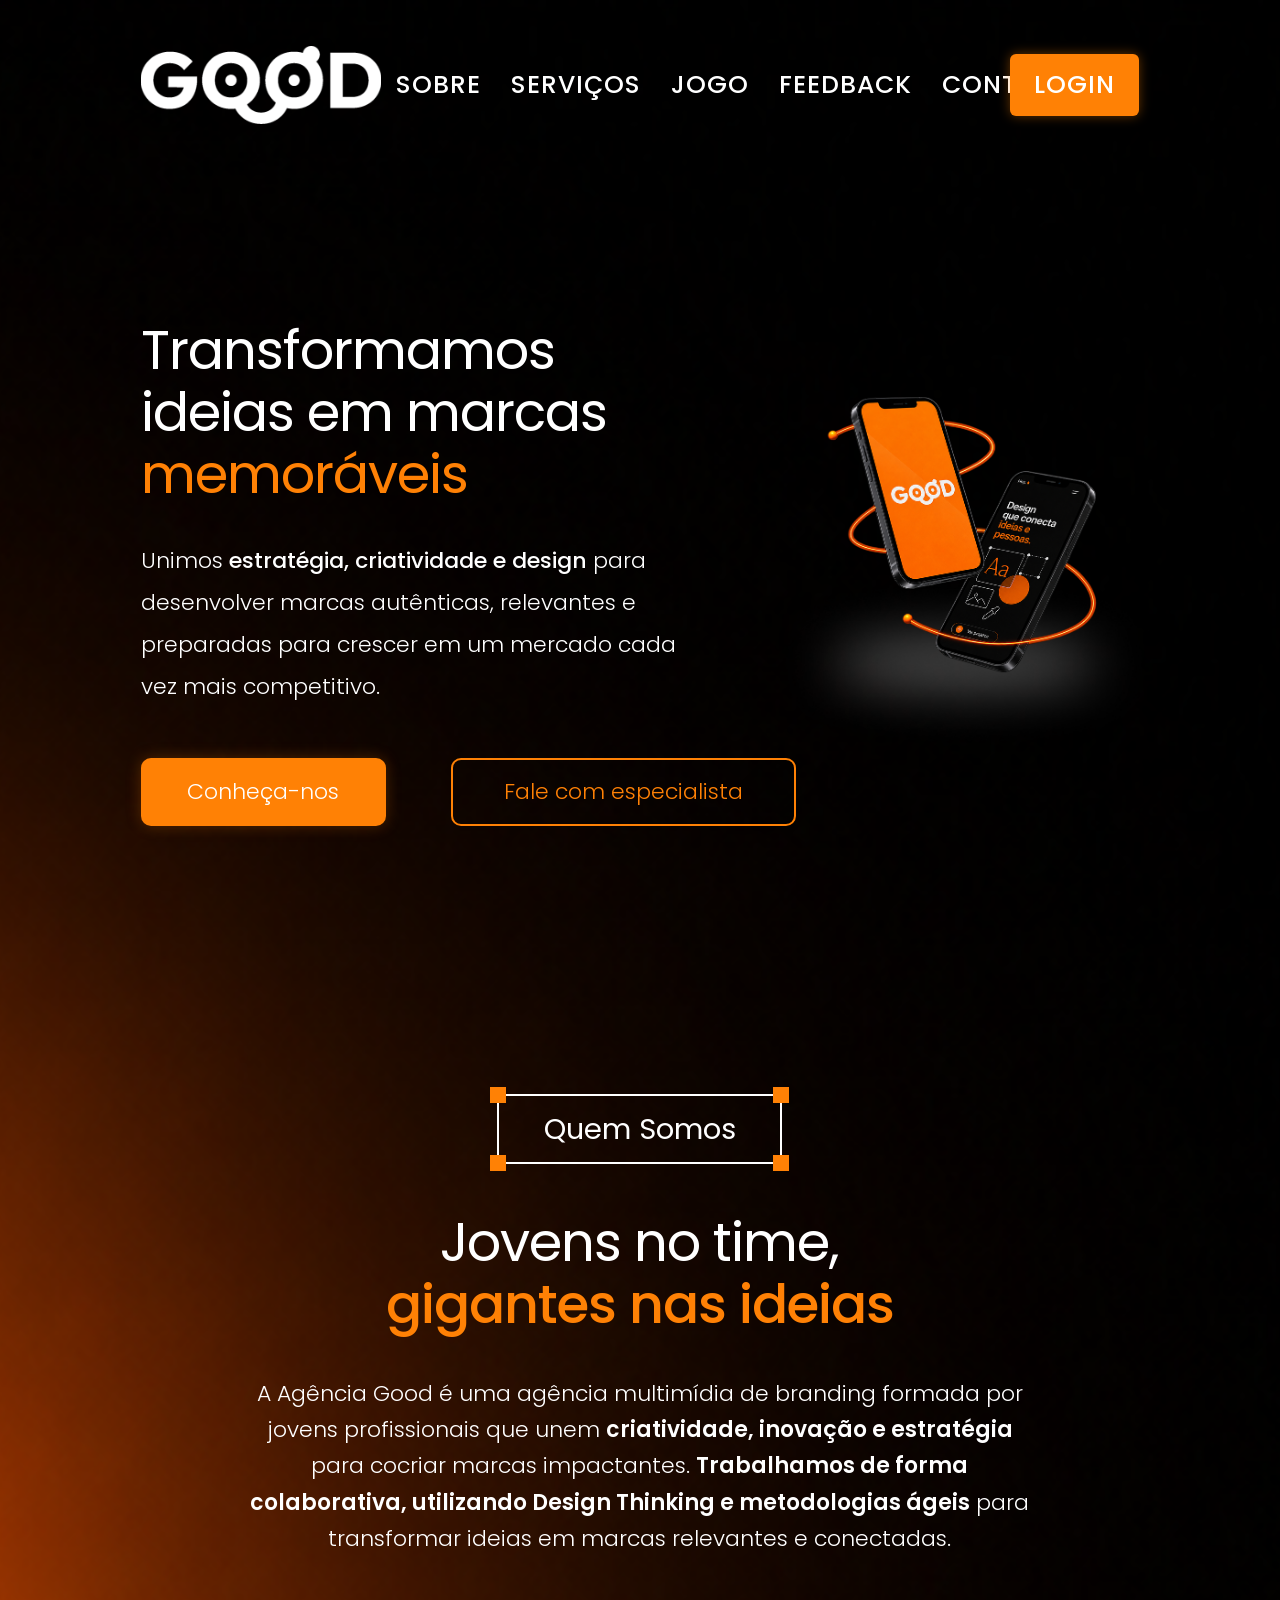
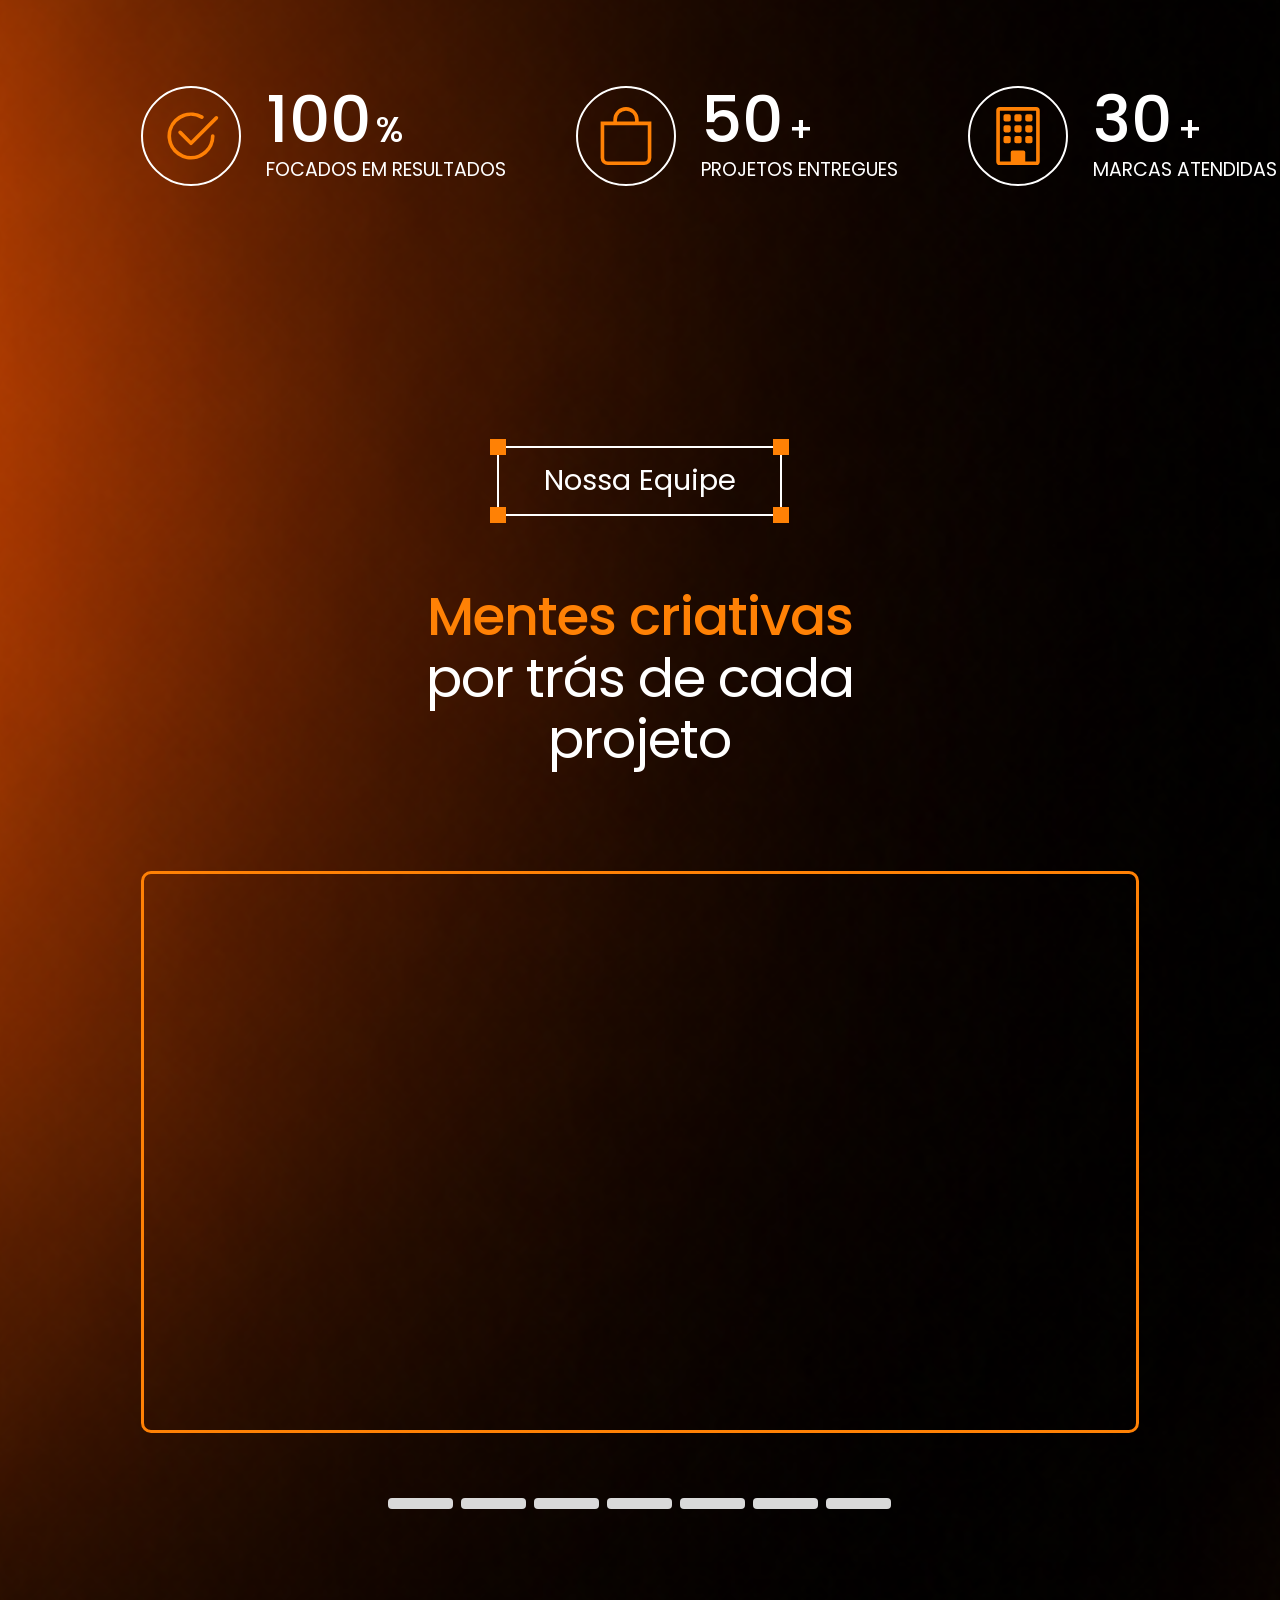
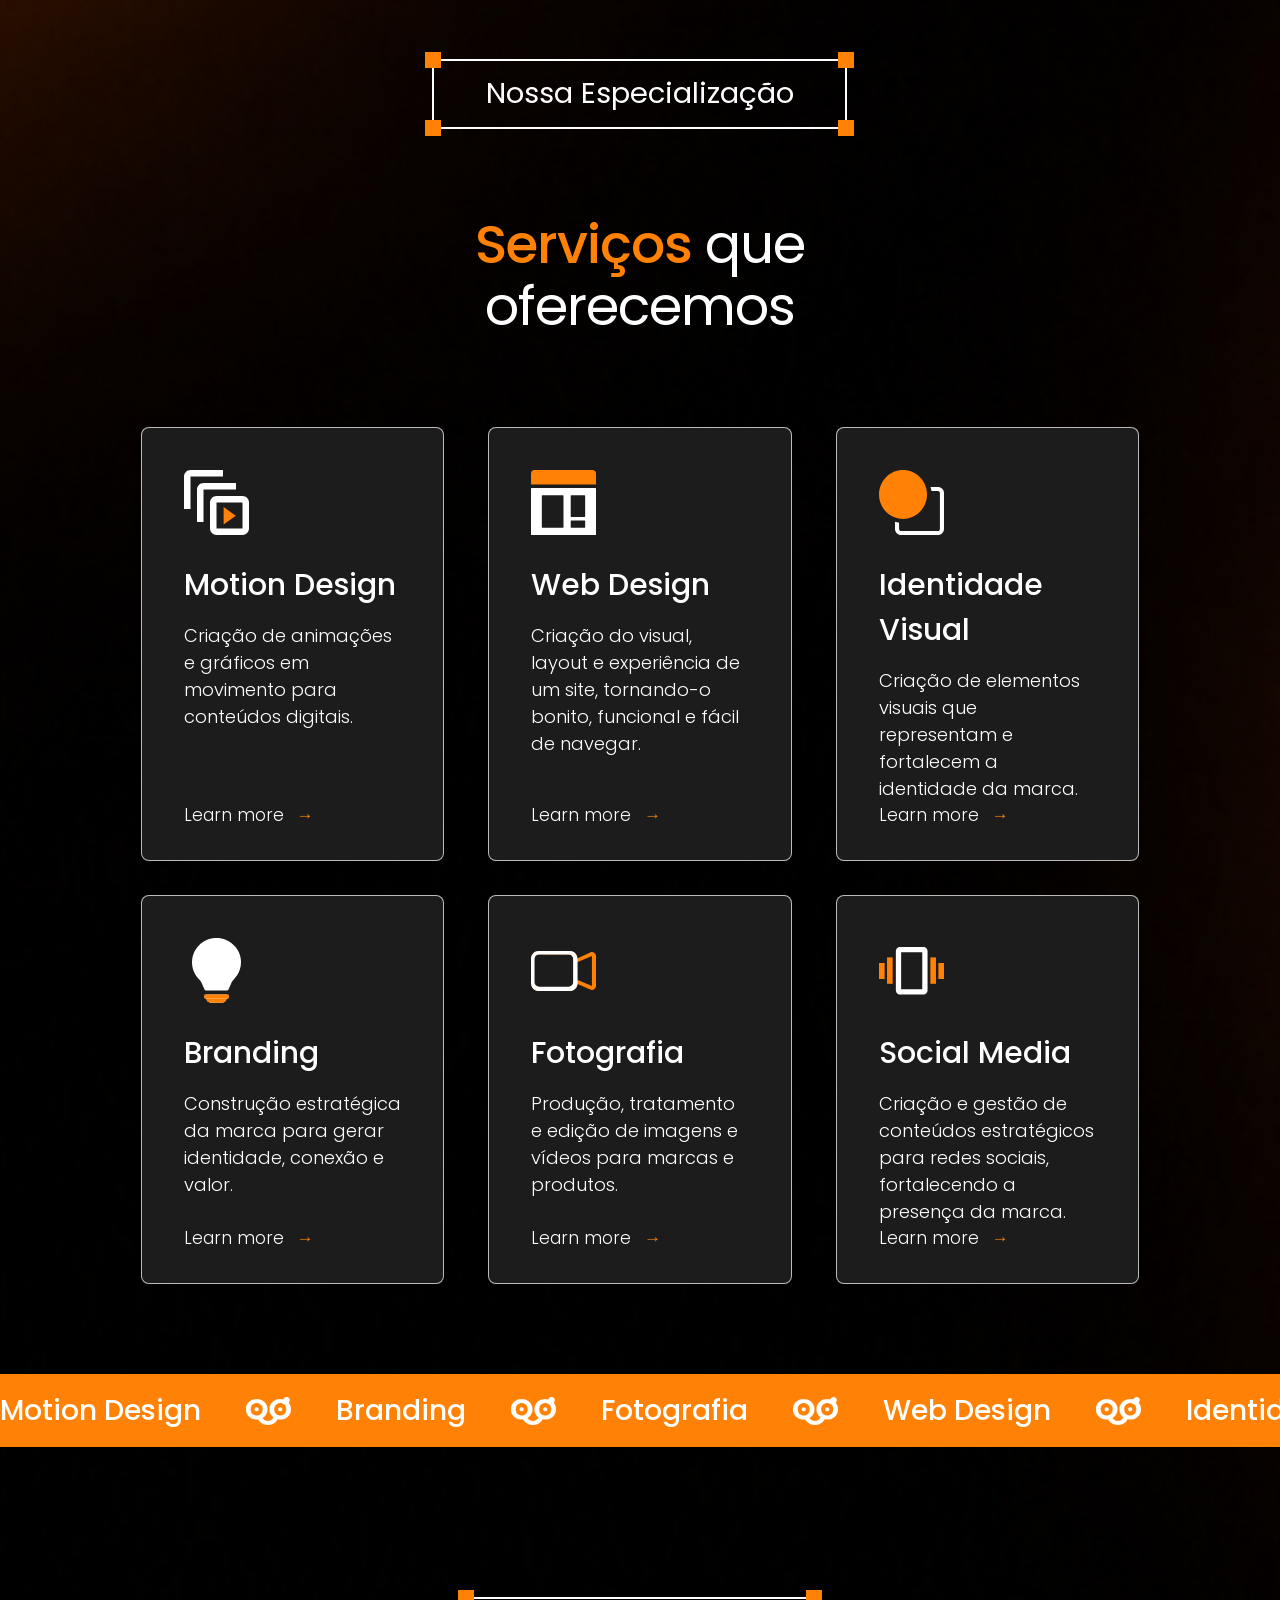
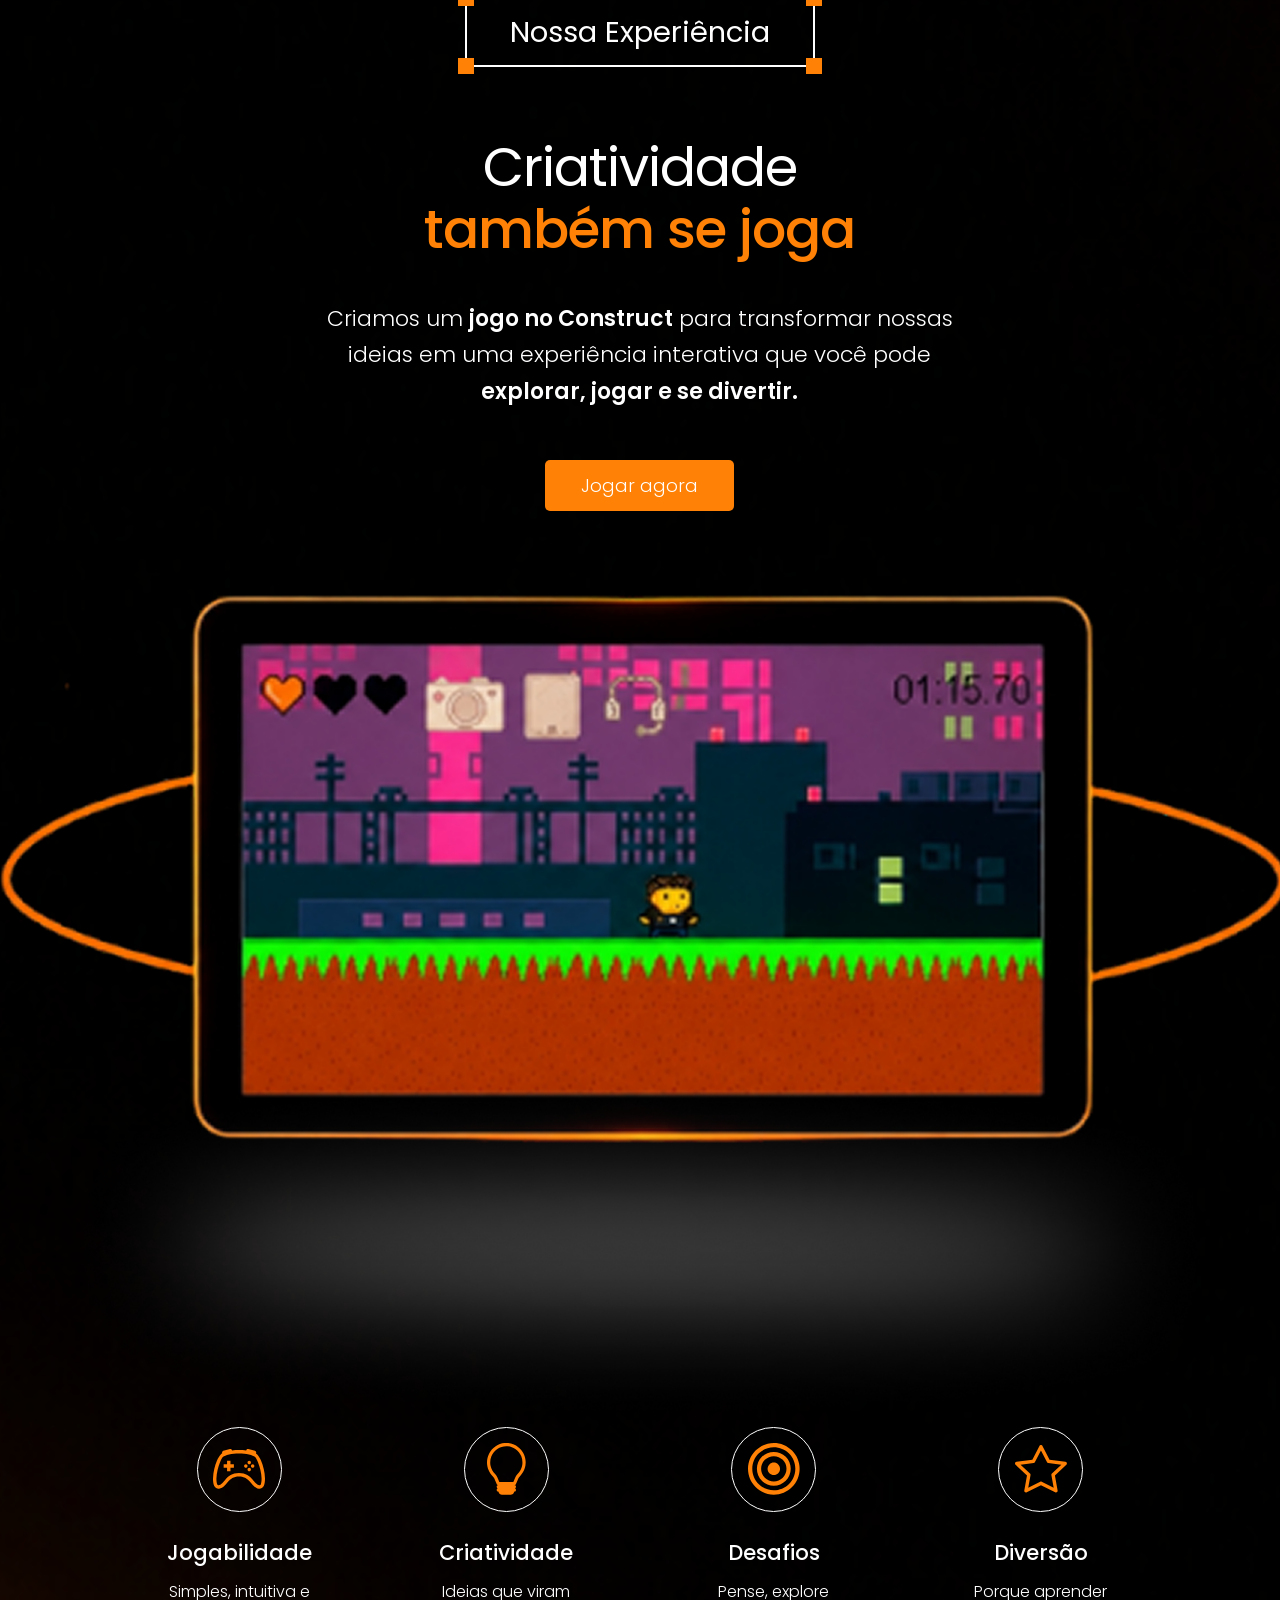
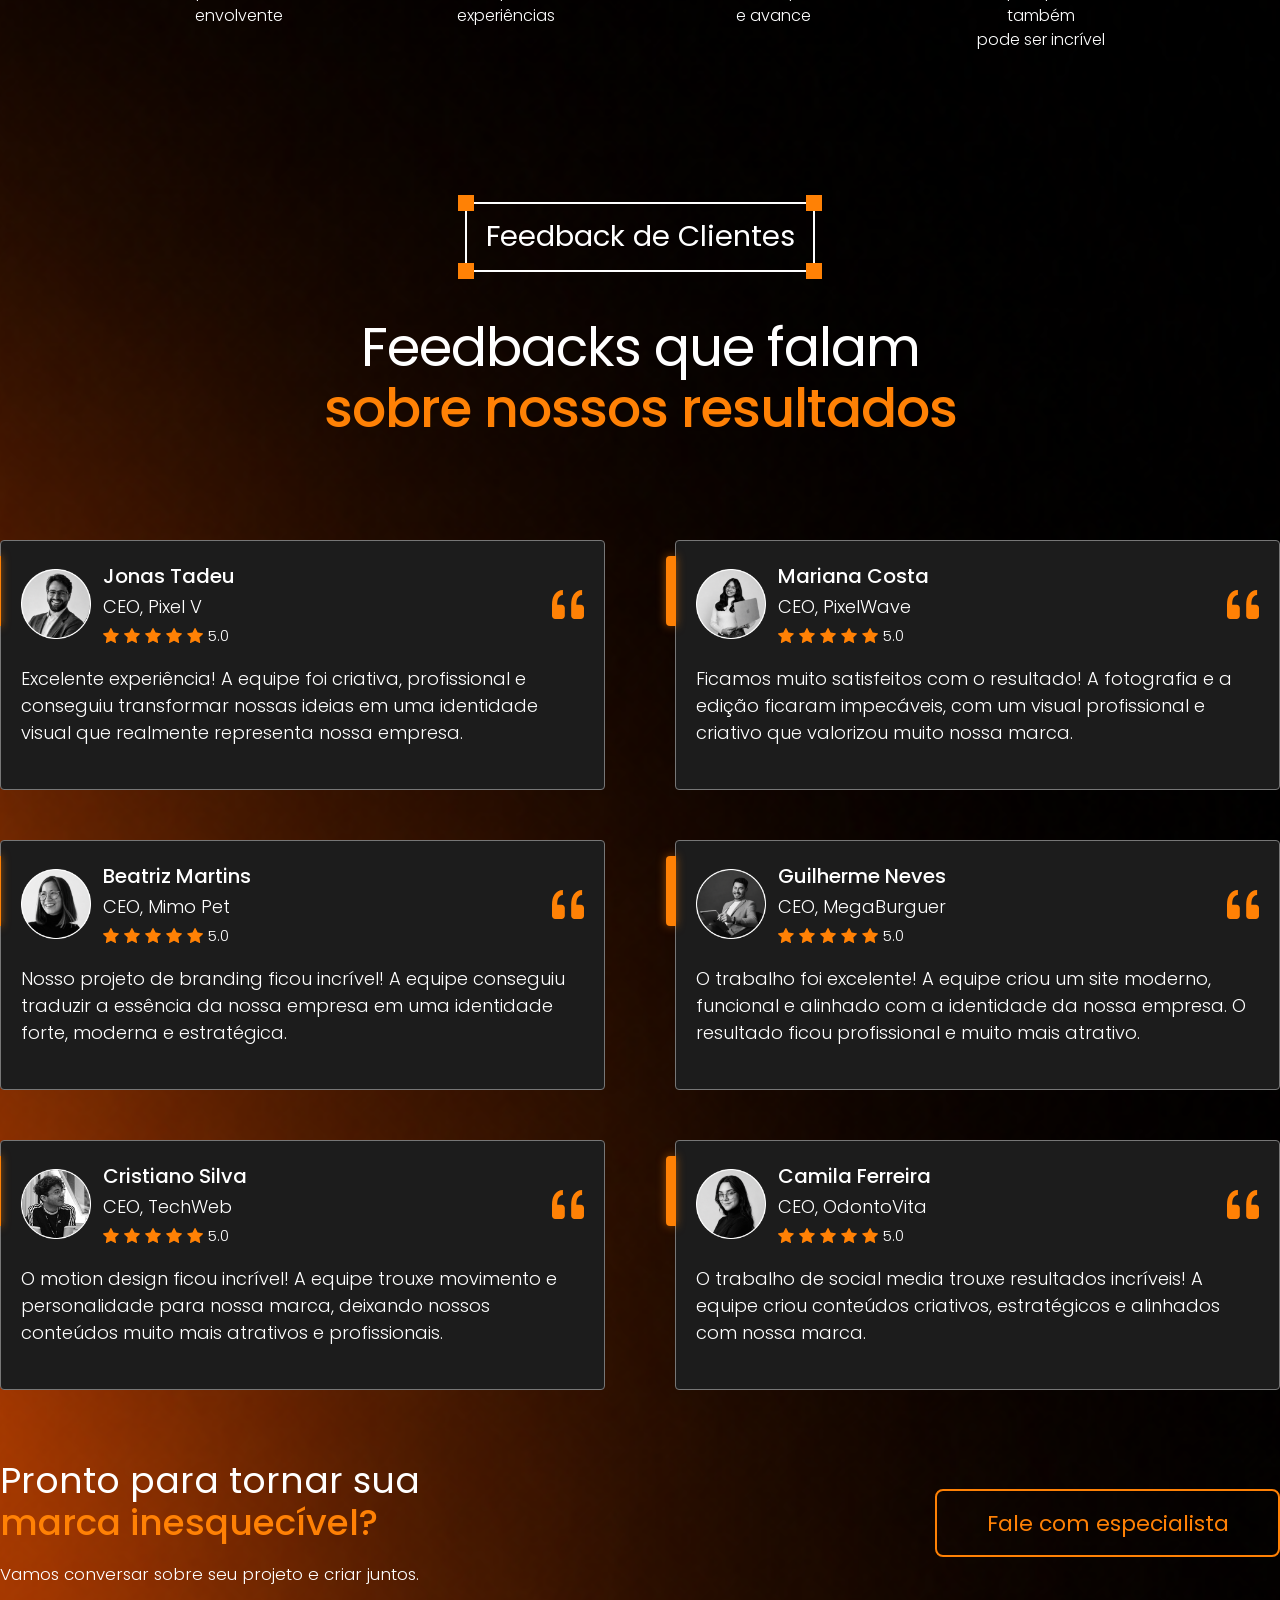
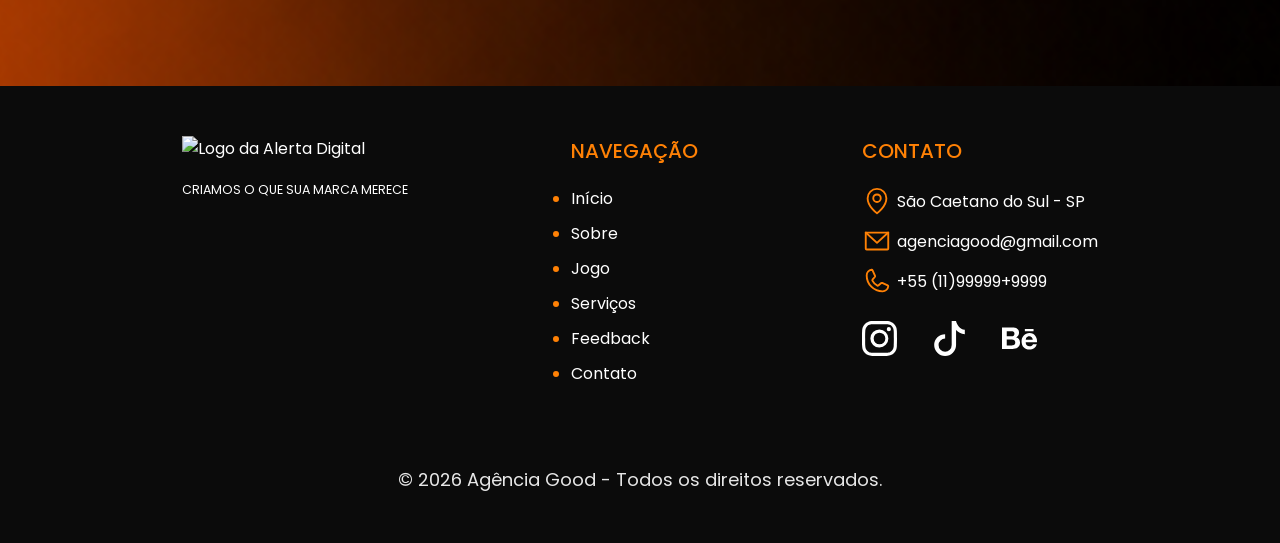
==== index.html @ f790d106 "Add files via upload" ====
<!DOCTYPE html>
<html lang="pt-br">

<head>
    <meta charset="UTF-8">
    <meta name="viewport" content="width=device-width, initial-scale=1.0">
    <title>Agência Good</title>
    <link rel="shortcut icon" href="./Svg/Favicon.svg" type="image/x-icon">
    <link rel="stylesheet" href="style.css">
</head>

<body>

    <!-- ------- MENU ------- -->
    <header class="container-grid">
        <img src="./Svg/Logo.svg" alt="Logo Agência Good">

        <nav class="menu">
            <a href="#quem-somos">Sobre</a>
            <a href="#servicos">Serviços</a>
            <a href="#jogo">Jogo</a>
            <a href="#feedback">Feedback</a>
            <a href="#contato">Contato</a>
        </nav>

        <div class="btn-login">
            <p>Login</p>
        </div>
    </header>

    <!-- ------- INÍCIO ------- -->
    <section class="inicio">
        <div class="inicio-conteudo container-grid">
            <div class="inicio-texto">

                <h1>
                    Transformamos<br>
                    ideias em marcas<br>
                    <span>memoráveis</span>
                </h1>

                <p>
                    Unimos <strong>estratégia, criatividade e design</strong> para
                    desenvolver marcas autênticas, relevantes e preparadas para
                    crescer em um mercado cada vez mais competitivo.
                </p>

                <div class="inicio-botoes">
                    <a href="#quem-somos" class="btn-principal">Conheça-nos</a>
                    <a href="#contato" class="btn-secundario">Fale com especialista</a>
                </div>
            </div>

            <div class="inicio-imagem">
                <img src="./Img/InicioSite.png" alt="Celular com logo da agência">
            </div>
        </div>
    </section>

    <!-- ------- QUEM SOMOS ------- -->
    <section class="quem-somos" id="quem-somos">
        <div class="quem-somos-conteudo container-grid">
            <div class="titulo-secao">
                <span>Quem Somos</span>
            </div>
            <h2>
                Jovens no time,<br>
                <span>gigantes nas ideias</span>
            </h2>
            <p>
                A Agência Good é uma agência multimídia de branding
                formada por jovens profissionais que unem
                <strong>criatividade, inovação e estratégia</strong>
                para cocriar marcas impactantes.
                <strong>Trabalhamos de forma colaborativa, utilizando Design
                    Thinking e metodologias ágeis</strong> para transformar ideias
                em marcas relevantes e conectadas.
            </p>
        </div>
    </section>

    <section class="resultados">
        <div class="resultados-conteudo container-grid">
            <div class="resultado-item">

                <div class="resultado-icone">
                    <svg xmlns="http://www.w3.org/2000/svg" width="16" height="16" fill="currentColor"
                        class="bi bi-check2-circle" viewBox="0 0 16 16">
                        <path
                            d="M2.5 8a5.5 5.5 0 0 1 8.25-4.764.5.5 0 0 0 .5-.866A6.5 6.5 0 1 0 14.5 8a.5.5 0 0 0-1 0 5.5 5.5 0 1 1-11 0" />
                        <path
                            d="M15.354 3.354a.5.5 0 0 0-.708-.708L8 9.293 5.354 6.646a.5.5 0 1 0-.708.708l3 3a.5.5 0 0 0 .708 0z" />
                    </svg>
                </div>

                <div class="resultado-info">
                    <div class="resultado-numero">
                        100<span>%</span>
                    </div>

                    <p>Focados em resultados</p>
                </div>
            </div>

            <div class="resultado-item">

                <div class="resultado-icone">
                    <svg xmlns="http://www.w3.org/2000/svg" width="16" height="16" fill="currentColor" class="bi bi-bag"
                        viewBox="0 0 16 16">
                        <path
                            d="M8 1a2.5 2.5 0 0 1 2.5 2.5V4h-5v-.5A2.5 2.5 0 0 1 8 1m3.5 3v-.5a3.5 3.5 0 1 0-7 0V4H1v10a2 2 0 0 0 2 2h10a2 2 0 0 0 2-2V4zM2 5h12v9a1 1 0 0 1-1 1H3a1 1 0 0 1-1-1z" />
                    </svg>
                </div>

                <div class="resultado-info">
                    <div class="resultado-numero">
                        50<span>+</span>
                    </div>

                    <p>Projetos entregues</p>
                </div>

            </div>
            <div class="resultado-item">

                <div class="resultado-icone">
                    <svg xmlns="http://www.w3.org/2000/svg" width="16" height="16" fill="currentColor"
                        class="bi bi-building" viewBox="0 0 16 16">
                        <path
                            d="M4 2.5a.5.5 0 0 1 .5-.5h1a.5.5 0 0 1 .5.5v1a.5.5 0 0 1-.5.5h-1a.5.5 0 0 1-.5-.5zm3 0a.5.5 0 0 1 .5-.5h1a.5.5 0 0 1 .5.5v1a.5.5 0 0 1-.5.5h-1a.5.5 0 0 1-.5-.5zm3.5-.5a.5.5 0 0 0-.5.5v1a.5.5 0 0 0 .5.5h1a.5.5 0 0 0 .5-.5v-1a.5.5 0 0 0-.5-.5zM4 5.5a.5.5 0 0 1 .5-.5h1a.5.5 0 0 1 .5.5v1a.5.5 0 0 1-.5.5h-1a.5.5 0 0 1-.5-.5zM7.5 5a.5.5 0 0 0-.5.5v1a.5.5 0 0 0 .5.5h1a.5.5 0 0 0 .5-.5v-1a.5.5 0 0 0-.5-.5zm2.5.5a.5.5 0 0 1 .5-.5h1a.5.5 0 0 1 .5.5v1a.5.5 0 0 1-.5.5h-1a.5.5 0 0 1-.5-.5zM4.5 8a.5.5 0 0 0-.5.5v1a.5.5 0 0 0 .5.5h1a.5.5 0 0 0 .5-.5v-1a.5.5 0 0 0-.5-.5zm2.5.5a.5.5 0 0 1 .5-.5h1a.5.5 0 0 1 .5.5v1a.5.5 0 0 1-.5.5h-1a.5.5 0 0 1-.5-.5zm3.5-.5a.5.5 0 0 0-.5.5v1a.5.5 0 0 0 .5.5h1a.5.5 0 0 0 .5-.5v-1a.5.5 0 0 0-.5-.5z" />
                        <path
                            d="M2 1a1 1 0 0 1 1-1h10a1 1 0 0 1 1 1v14a1 1 0 0 1-1 1H3a1 1 0 0 1-1-1zm11 0H3v14h3v-2.5a.5.5 0 0 1 .5-.5h3a.5.5 0 0 1 .5.5V15h3z" />
                    </svg>
                </div>

                <div class="resultado-info">
                    <div class="resultado-numero">
                        30<span>+</span>
                    </div>
                    <p>Marcas atendidas</p>
                </div>
            </div>
        </div>
    </section>

    <!-- ------- NOSSA EQUIPE ------- -->
    <section class="equipe">
        <div class="equipe-conteudo container-grid">
            <div class="titulo-secao">
                <span>Nossa Equipe</span>
            </div>
            <h2>
                <span> Mentes criativas</span><br>
                por trás de cada<br>
                projeto
            </h2>

            <!-- ------- CARROSSEL ------- -->
            <div class="equipe-carrossel">
                <div class="equipe-slides">

                    <div class="equipe-slide">
                        <img src="./Img/C1.png" alt="Master da Equipe">
                    </div>

                    <div class="equipe-slide">
                        <img src="./Img/C2.png" alt="PO da Equipe">
                    </div>

                    <div class="equipe-slide">
                        <img src="./Img/C3.png" alt="Desenvolvedor da Equipe">
                    </div>

                    <div class="equipe-slide">
                        <img src="./Img/C4.png" alt="Desenvolvedor da Equipe">
                    </div>

                    <div class="equipe-slide">
                        <img src="./Img/C5.png" alt="Desenvolvedor da Equipe">
                    </div>

                    <div class="equipe-slide">
                        <img src="./Img/C6.png" alt="Desenvolvedor da Equipe">
                    </div>

                    <div class="equipe-slide">
                        <img src="./Img/C7.png" alt="Desenvolvedor da Equipe">
                    </div>
                </div>
            </div>

            <!-- ------- INDICADORES ------- -->
            <div class="equipe-indicadores">
                <span class="indicador"></span>
                <span class="indicador"></span>
                <span class="indicador"></span>
                <span class="indicador"></span>
                <span class="indicador"></span>
                <span class="indicador"></span>
                <span class="indicador"></span>
            </div>
        </div>
    </section>

    <!-- ------- SERVIÇOS ------- -->
    <section class="especializacao">
        <div class="especializacao-conteudo container-grid">
            <div class="titulo-secao">
                <span>Nossa Especialização</span>
            </div>

            <h2>
                <span>Serviços</span> que<br>
                oferecemos
            </h2>
        </div>
    </section>

    <!-- ------- CARDS DOS SERVIÇOS ------- -->
    <section class="servicos" id="servicos">
        <div class="container-grid servicos-conteudo">
            <div class="servicos-cards">

                <!-- CARD 1 -->
                <article class="servico-card">

                    <img src="Svg/MotionDesign.svg" alt="Motion Design">

                    <h3>Motion Design</h3>

                    <p>
                        Criação de animações e gráficos em movimento
                        para conteúdos digitais.
                    </p>

                    <a href="#">
                        Learn more <span>→</span>
                    </a>

                </article>


                <!-- CARD 2 -->
                <article class="servico-card">
                    <img src="Svg/WebDesign.svg" alt="Web Design">

                    <h3>Web Design</h3>

                    <p>
                        Criação do visual, layout e experiência de um site,
                        tornando-o bonito, funcional e fácil de navegar.
                    </p>

                    <a href="#">
                        Learn more <span>→</span>
                    </a>
                </article>


                <!-- CARD 3 -->
                <article class="servico-card">
                    <img src="Svg/IdentidadeVisual.svg" alt="Identidade Visual">

                    <h3>Identidade Visual</h3>

                    <p>
                        Criação de elementos visuais que representam
                        e fortalecem a identidade da marca.
                    </p>

                    <a href="#">
                        Learn more <span>→</span>
                    </a>
                </article>


                <!-- CARD 4 -->
                <article class="servico-card">
                    <img src="Svg/Branding.svg" alt="Branding">

                    <h3>Branding</h3>

                    <p>
                        Construção estratégica da marca para gerar
                        identidade, conexão e valor.
                    </p>

                    <a href="#">
                        Learn more <span>→</span>
                    </a>
                </article>


                <!-- CARD 5 -->
                <article class="servico-card">
                    <img src="Svg/Fotografia.svg" alt="Fotografia">

                    <h3>Fotografia</h3>

                    <p>
                        Produção, tratamento e edição de imagens
                        e vídeos para marcas e produtos.
                    </p>

                    <a href="#">
                        Learn more <span>→</span>
                    </a>
                </article>


                <!-- CARD 6 -->
                <article class="servico-card">
                    <img src="Svg/SocialMedia.svg" alt="Social Media">

                    <h3>Social Media</h3>

                    <p>
                        Criação e gestão de conteúdos estratégicos
                        para redes sociais, fortalecendo a presença da marca.
                    </p>

                    <a href="#">
                        Learn more <span>→</span>
                    </a>
                </article>
            </div>
        </div>

        <!-- ------- CARROSSEL INFINITO ------- -->
        <div class="servicos-carrossel">
            <div class="servicos-carrossel-conteudo">

                <span>Motion Design</span>
                <img src="Svg/Favicon.svg" alt="Good">

                <span>Branding</span>
                <img src="Svg/Favicon.svg" alt="Good">

                <span>Fotografia</span>
                <img src="Svg/Favicon.svg" alt="Good">

                <span>Web Design</span>
                <img src="Svg/Favicon.svg" alt="Good">

                <span>Identidade Visual</span>
                <img src="Svg/Favicon.svg" alt="Good">

                <span>Social Media</span>
                <img src="Svg/Favicon.svg" alt="Good">


                <!-- REPETIÇÃO PARA CRIAR O LOOP INFINITO -->
                <span>Motion Design</span>
                <img src="Svg/Favicon.svg" alt="Good">

                <span>Branding</span>
                <img src="Svg/Favicon.svg" alt="Good">

                <span>Fotografia</span>
                <img src="Svg/Favicon.svg" alt="Good">

                <span>Web Design</span>
                <img src="Svg/Favicon.svg" alt="Good">

                <span>Identidade Visual</span>
                <img src="Svg/Favicon.svg" alt="Good">

                <span>Social Media</span>
                <img src="Svg/Favicon.svg" alt="Good">
            </div>
        </div>
    </section>

    <!-- ------- NOSSA EXPERIÊNCIA ------- -->
    <section class="experiencia" id="jogo">
        <div class="experiencia-conteudo container-grid">

            <div class="titulo-secao">
                <span>Nossa Experiência</span>
            </div>

            <h2>
                Criatividade<br>
                <span>também se joga</span>
            </h2>

            <p>
                Criamos um <strong>jogo no Construct</strong> para transformar nossas
                ideias em uma experiência interativa que você pode
                <strong>explorar, jogar e se divertir.</strong>
            </p>

            <a href="jogo.html" class="experiencia-botao">
                Jogar agora
            </a>

            <div class="experiencia-jogo">

                <div class="jogo-imagem">
                    <img src="./Img/IlustracaoJogo.png" alt="Jogo da Agência Good">
                </div>

            </div>

            <div class="experiencia-itens">

                <div class="experiencia-item">
                    <div class="experiencia-icone">
                        <img src="./Svg/Controle.svg" alt="">
                    </div>

                    <h3>Jogabilidade</h3>

                    <p>
                        Simples, intuitiva e<br>
                        envolvente
                    </p>
                </div>

                <div class="experiencia-item">
                    <div class="experiencia-icone">
                        <img src="./Svg/Lâmpada.svg" alt="">
                    </div>

                    <h3>Criatividade</h3>

                    <p>
                        Ideias que viram<br>
                        experiências
                    </p>
                </div>

                <div class="experiencia-item">
                    <div class="experiencia-icone">
                        <img src="./Svg/Alvo.svg" alt="">
                    </div>

                    <h3>Desafios</h3>

                    <p>
                        Pense, explore<br>
                        e avance
                    </p>
                </div>

                <div class="experiencia-item">
                    <div class="experiencia-icone">
                        <img src="./Svg/Estrela.svg" alt="">
                    </div>

                    <h3>Diversão</h3>

                    <p>
                        Porque aprender também<br>
                        pode ser incrível
                    </p>
                </div>

            </div>

        </div>
    </section>

    <!-- ------- FEEDBACK DE CLIENTES ------- -->
    <section class="feedback" id="feedback">
        <div class="feedback-conteudo container-grid">

            <div class="titulo-secao">
                <span>Feedback de Clientes</span>
            </div>

            <h2>
                Feedbacks que falam<br>
                <span>sobre nossos resultados</span>
            </h2>

            <div class="feedback-cards">

                <!-- FEEDBACK 1 -->
                <div class="feedback-card">

                    <div class="feedback-topo">

                        <div class="feedback-pessoa">

                            <img src="./Img/Jonas.png" alt="Jonas Tadeu">

                            <div class="feedback-info">
                                <h3>Jonas Tadeu</h3>
                                <span>CEO, Pixel V</span>

                                <div class="feedback-estrelas">
                                    <img src="./Svg/5estrelas.svg" alt="5 estrelas">
                                    <span>5.0</span>
                                </div>
                            </div>

                        </div>

                        <img class="feedback-aspas" src="./Svg/Aspas.svg" alt="Aspas">

                    </div>

                    <p>
                        Excelente experiência! A equipe foi criativa,
                        profissional e conseguiu transformar nossas ideias
                        em uma identidade visual que realmente representa
                        nossa empresa.
                    </p>

                </div>

                <!-- FEEDBACK 2 -->
                <div class="feedback-card">

                    <div class="feedback-topo">

                        <div class="feedback-pessoa">

                            <img src="./Img/Mariana.png" alt="Mariana Costa">

                            <div class="feedback-info">
                                <h3>Mariana Costa</h3>
                                <span>CEO, PixelWave</span>

                                <div class="feedback-estrelas">
                                    <img src="./Svg/5estrelas.svg" alt="5 estrelas">
                                    <span>5.0</span>
                                </div>
                            </div>

                        </div>

                        <img class="feedback-aspas" src="./Svg/Aspas.svg" alt="Aspas">

                    </div>

                    <p>
                        Ficamos muito satisfeitos com o resultado!
                        A fotografia e a edição ficaram impecáveis,
                        com um visual profissional e criativo que valorizou
                        muito nossa marca.
                    </p>

                </div>

                <!-- FEEDBACK 3 -->
                <div class="feedback-card">

                    <div class="feedback-topo">

                        <div class="feedback-pessoa">

                            <img src="./Img/Beatriz.png" alt="Beatriz Martins">

                            <div class="feedback-info">
                                <h3>Beatriz Martins</h3>
                                <span>CEO, Mimo Pet</span>

                                <div class="feedback-estrelas">
                                    <img src="./Svg/5estrelas.svg" alt="5 estrelas">
                                    <span>5.0</span>
                                </div>
                            </div>

                        </div>

                        <img class="feedback-aspas" src="./Svg/Aspas.svg" alt="Aspas">

                    </div>

                    <p>
                        Nosso projeto de branding ficou incrível!
                        A equipe conseguiu traduzir a essência da nossa
                        empresa em uma identidade forte, moderna e estratégica.
                    </p>

                </div>

                <!-- FEEDBACK 4 -->
                <div class="feedback-card">

                    <div class="feedback-topo">

                        <div class="feedback-pessoa">

                            <img src="./Img/Guilherme.png" alt="Guilherme Neves">

                            <div class="feedback-info">
                                <h3>Guilherme Neves</h3>
                                <span>CEO, MegaBurguer</span>

                                <div class="feedback-estrelas">
                                    <img src="./Svg/5estrelas.svg" alt="5 estrelas">
                                    <span>5.0</span>
                                </div>
                            </div>

                        </div>

                        <img class="feedback-aspas" src="./Svg/Aspas.svg" alt="Aspas">

                    </div>

                    <p>
                        O trabalho foi excelente! A equipe criou um site
                        moderno, funcional e alinhado com a identidade
                        da nossa empresa. O resultado ficou profissional
                        e muito mais atrativo.
                    </p>

                </div>

                <!-- FEEDBACK 5 -->
                <div class="feedback-card">

                    <div class="feedback-topo">

                        <div class="feedback-pessoa">

                            <img src="./Img/Cristiano.png" alt="Cristiano Silva">

                            <div class="feedback-info">
                                <h3>Cristiano Silva</h3>
                                <span>CEO, TechWeb</span>

                                <div class="feedback-estrelas">
                                    <img src="./Svg/5estrelas.svg" alt="5 estrelas">
                                    <span>5.0</span>
                                </div>
                            </div>

                        </div>

                        <img class="feedback-aspas" src="./Svg/Aspas.svg" alt="Aspas">

                    </div>

                    <p>
                        O motion design ficou incrível! A equipe trouxe
                        movimento e personalidade para nossa marca,
                        deixando nossos conteúdos muito mais atrativos
                        e profissionais.
                    </p>

                </div>

                <!-- FEEDBACK 6 -->
                <div class="feedback-card">

                    <div class="feedback-topo">

                        <div class="feedback-pessoa">

                            <img src="./Img/Camila.png" alt="Camila Ferreira">

                            <div class="feedback-info">
                                <h3>Camila Ferreira</h3>
                                <span>CEO, OdontoVita</span>

                                <div class="feedback-estrelas">
                                    <img src="./Svg/5estrelas.svg" alt="5 estrelas">
                                    <span>5.0</span>
                                </div>
                            </div>

                        </div>

                        <img class="feedback-aspas" src="./Svg/Aspas.svg" alt="Aspas">

                    </div>

                    <p>
                        O trabalho de social media trouxe resultados
                        incríveis! A equipe criou conteúdos criativos,
                        estratégicos e alinhados com nossa marca.
                    </p>

                </div>

            </div>


            <!-- ------- CHAMADA FINAL ------- -->
            <div class="feedback-final" id="contato">

                <div class="feedback-final-texto">

                    <h3>
                        Pronto para tornar sua<br>
                        <span>marca inesquecível?</span>
                    </h3>

                    <p>
                        Vamos conversar sobre seu projeto e criar juntos.
                    </p>

                </div>

                <a href="#contato" class="feedback-botao">
                    Fale com especialista
                </a>

            </div>

        </div>
    </section>

    <!-- ------- FOOTER ------- -->
    <footer>
        <div class="roda-pe container-grid">

            <div class="logo-footer">
                <img src="./Svg/logo.svg" alt="Logo da Alerta Digital">
                <p>Criamos o que sua marca merece</p>
            </div>

            <div class="navegacao-footer">
                <p class="titulo-footer">Navegação</p>
                <ul>
                    <li>Início</li>
                    <li>Sobre</li>
                    <li>Jogo</li>
                    <li>Serviços</li>
                    <li>Feedback</li>
                    <li>Contato</li>
                </ul>
            </div>

            <div class="contato">
                <p class="titulo-footer">Contato</p>

                <div class="item-contato">
                    <svg xmlns="http://www.w3.org/2000/svg" viewBox="0 0 256 256">
                        <rect width="256" height="256" fill="none" />
                        <circle cx="128" cy="104" r="32" fill="none" stroke="currentColor" stroke-linecap="round"
                            stroke-linejoin="round" stroke-width="16" />
                        <path d="M208,104c0,72-80,128-80,128S48,176,48,104a80,80,0,0,1,160,0Z" fill="none"
                            stroke="currentColor" stroke-linecap="round" stroke-linejoin="round" stroke-width="16" />
                    </svg>
                    <p>São Caetano do Sul - SP</p>
                </div>

                <div class="item-contato">
                    <svg xmlns="http://www.w3.org/2000/svg" viewBox="0 0 256 256">
                        <rect width="256" height="256" fill="none" />
                        <path d="M32,56H224a0,0,0,0,1,0,0V192a8,8,0,0,1-8,8H40a8,8,0,0,1-8-8V56A0,0,0,0,1,32,56Z"
                            fill="none" stroke="currentColor" stroke-linecap="round" stroke-linejoin="round"
                            stroke-width="16" />
                        <polyline points="224 56 128 144 32 56" fill="none" stroke="currentColor" stroke-linecap="round"
                            stroke-linejoin="round" stroke-width="16" />
                    </svg>
                    <p>agenciagood@gmail.com</p>
                </div>

                <div class="item-contato">
                    <svg xmlns="http://www.w3.org/2000/svg" viewBox="0 0 256 256">
                        <rect width="256" height="256" fill="none" />
                        <path
                            d="M164.39,145.34a8,8,0,0,1,7.59-.69l47.16,21.13a8,8,0,0,1,4.8,8.3A48.33,48.33,0,0,1,176,216,136,136,0,0,1,40,80,48.33,48.33,0,0,1,81.92,32.06a8,8,0,0,1,8.3,4.8l21.13,47.2a8,8,0,0,1-.66,7.53L89.32,117a7.93,7.93,0,0,0-.54,7.81c8.27,16.93,25.77,34.22,42.75,42.41a7.92,7.92,0,0,0,7.83-.59Z"
                            fill="none" stroke="currentColor" stroke-linecap="round" stroke-linejoin="round"
                            stroke-width="16" />
                    </svg>
                    <p>+55 (11)99999+9999</p>
                </div>

                <div class="social">
                    <a href="https://www.instagram.com/agenciagoodofc?stkn=MXRoNGllZDF0NzNsNg==">
                        <span><svg xmlns="http://www.w3.org/2000/svg" width="16" height="16" fill="currentColor"
                                class="bi bi-instagram" viewBox="0 0 16 16">
                                <path
                                    d="M8 0C5.829 0 5.556.01 4.703.048 3.85.088 3.269.222 2.76.42a3.9 3.9 0 0 0-1.417.923A3.9 3.9 0 0 0 .42 2.76C.222 3.268.087 3.85.048 4.7.01 5.555 0 5.827 0 8.001c0 2.172.01 2.444.048 3.297.04.852.174 1.433.372 1.942.205.526.478.972.923 1.417.444.445.89.719 1.416.923.51.198 1.09.333 1.942.372C5.555 15.99 5.827 16 8 16s2.444-.01 3.298-.048c.851-.04 1.434-.174 1.943-.372a3.9 3.9 0 0 0 1.416-.923c.445-.445.718-.891.923-1.417.197-.509.332-1.09.372-1.942C15.99 10.445 16 10.173 16 8s-.01-2.445-.048-3.299c-.04-.851-.175-1.433-.372-1.941a3.9 3.9 0 0 0-.923-1.417A3.9 3.9 0 0 0 13.24.42c-.51-.198-1.092-.333-1.943-.372C10.443.01 10.172 0 7.998 0zm-.717 1.442h.718c2.136 0 2.389.007 3.232.046.78.035 1.204.166 1.486.275.373.145.64.319.92.599s.453.546.598.92c.11.281.24.705.275 1.485.039.843.047 1.096.047 3.231s-.008 2.389-.047 3.232c-.035.78-.166 1.203-.275 1.485a2.5 2.5 0 0 1-.599.919c-.28.28-.546.453-.92.598-.28.11-.704.24-1.485.276-.843.038-1.096.047-3.232.047s-2.39-.009-3.233-.047c-.78-.036-1.203-.166-1.485-.276a2.5 2.5 0 0 1-.92-.598 2.5 2.5 0 0 1-.6-.92c-.109-.281-.24-.705-.275-1.485-.038-.843-.046-1.096-.046-3.233s.008-2.388.046-3.231c.036-.78.166-1.204.276-1.486.145-.373.319-.64.599-.92s.546-.453.92-.598c.282-.11.705-.24 1.485-.276.738-.034 1.024-.044 2.515-.045zm4.988 1.328a.96.96 0 1 0 0 1.92.96.96 0 0 0 0-1.92m-4.27 1.122a4.109 4.109 0 1 0 0 8.217 4.109 4.109 0 0 0 0-8.217m0 1.441a2.667 2.667 0 1 1 0 5.334 2.667 2.667 0 0 1 0-5.334" />
                            </svg></span>
                    </a>

                    <a href="https://www.tiktok.com/@agenciagood?_r=1&_t=ZS-9AApzNUxadS ">
                        <span><svg xmlns="http://www.w3.org/2000/svg" width="16" height="16" fill="currentColor"
                                class="bi bi-tiktok" viewBox="0 0 16 16">
                                <path
                                    d="M9 0h1.98c.144.715.54 1.617 1.235 2.512C12.895 3.389 13.797 4 15 4v2c-1.753 0-3.07-.814-4-1.829V11a5 5 0 1 1-5-5v2a3 3 0 1 0 3 3z" />
                            </svg></span>
                    </a>

                    <span><svg xmlns="http://www.w3.org/2000/svg" width="16" height="16" fill="currentColor"
                            class="bi bi-behance" viewBox="0 0 16 16">
                            <path
                                d="M4.654 3c.461 0 .887.035 1.278.14.39.07.711.216.996.391s.497.426.641.747c.14.32.216.711.216 1.137 0 .496-.106.922-.356 1.242-.215.32-.566.606-.997.817.606.176 1.067.496 1.348.922s.461.957.461 1.563c0 .496-.105.922-.285 1.278a2.3 2.3 0 0 1-.782.887c-.32.215-.711.39-1.137.496a5.3 5.3 0 0 1-1.278.176L0 12.803V3zm-.285 3.978c.39 0 .71-.105.957-.285.246-.18.355-.497.355-.887 0-.216-.035-.426-.105-.567a1 1 0 0 0-.32-.355 1.8 1.8 0 0 0-.461-.176c-.176-.035-.356-.035-.567-.035H2.17v2.31c0-.005 2.2-.005 2.2-.005zm.105 4.193c.215 0 .426-.035.606-.07.176-.035.356-.106.496-.216s.25-.215.356-.39c.07-.176.14-.391.14-.641 0-.496-.14-.852-.426-1.102-.285-.215-.676-.32-1.137-.32H2.17v2.734h2.305zm6.858-.035q.428.427 1.278.426c.39 0 .746-.106 1.032-.286q.426-.32.53-.64h1.74c-.286.851-.712 1.457-1.278 1.848-.566.355-1.243.566-2.06.566a4.1 4.1 0 0 1-1.527-.285 2.8 2.8 0 0 1-1.137-.782 2.85 2.85 0 0 1-.712-1.172c-.175-.461-.25-.957-.25-1.528 0-.531.07-1.032.25-1.493.18-.46.426-.852.747-1.207.32-.32.711-.606 1.137-.782a4 4 0 0 1 1.493-.285c.606 0 1.137.105 1.598.355.46.25.817.532 1.102.958.285.39.496.851.641 1.348.07.496.105.996.07 1.563h-5.15c0 .58.21 1.11.496 1.396m2.24-3.732c-.25-.25-.642-.391-1.103-.391-.32 0-.566.07-.781.176s-.356.25-.496.39a.96.96 0 0 0-.25.497c-.036.175-.07.32-.07.46h3.196c-.07-.526-.25-.882-.497-1.132zm-3.127-3.728h3.978v.957h-3.978z" />
                        </svg></span>
                </div>
            </div>
        </div>

        <p class="copy">
            © 2026 Agência Good - Todos os direitos reservados.
        </p>
    </footer>

</body>

</html>
---- style.css ----
@import url('https://fonts.googleapis.com/css2?family=Poppins:ital,wght@0,100;0,200;0,300;0,400;0,500;0,600;0,700;0,800;0,900;1,100;1,200;1,300;1,400;1,500;1,600;1,700;1,800;1,900&display=swap');

/* ------- RESET CSS ------- */
* {
    margin: 0;
    padding: 0;
    box-sizing: border-box;
}

:root {
    --footer: #0B0B0B;
    --preto: #212529;
    --laranja: #FF8105;
    --cinza: #E9ECEF;
}

.container-grid {
    width: 78%;
    max-width: 1280px;
    margin: 0 auto;
}

body {
    width: 100%;
    overflow-x: hidden;
    background-image: url(./Img/FundoSite.png);
    background-size: cover;
    background-repeat: no-repeat;
}

/* ------- MENU ------- */
header {
    height: 170px;
    display: flex;
    justify-content: space-between;
    align-items: center;
}

header img {
    width: 240px;
}

.menu {
    max-width: 900px;
    width: 60%;
    display: flex;
    justify-content: space-between;
    gap: 30px;
}

.menu a {
    font-size: 25px;
    font-family: "Poppins", sans-serif;
    font-weight: 500;
    color: #FFFFFF;
    text-decoration: none;
    text-transform: uppercase;
    letter-spacing: 1px;
    transition: 0.3s ease;
}

.menu a:hover {
    color: var(--laranja);
}

.btn-login {
    display: flex;
    align-items: center;
    background: var(--laranja);
    color: #FFFFFF;

    padding: 12px 24px;
    border-radius: 6px;

    font-family: "Poppins";
    letter-spacing: 1px;
    font-size: 25px;
    font-weight: 500;
    text-transform: uppercase;

    cursor: pointer;
    transition: 0.3s ease;

    box-shadow: 0 0 12px rgba(255, 129, 5, 0.4);
}

.btn-login:hover {
    box-shadow: 0 0 20px rgba(255, 129, 5, 0.8);
    transform: translateY(-3px);
}

/* ------- INÍCIO ------- */
.inicio {
    margin-top: 150px;
    display: flex;
    align-items: center;
}

.inicio-conteudo {
    display: flex;
    align-items: center;
    justify-content: space-between;
    gap: 60px;
}

.inicio-texto {
    width: 55%;
    position: relative;
    z-index: 2;
}

.inicio-texto h1 {
    font-family: "Poppins", sans-serif;
    font-size: clamp(50px, 4.2vw, 72px);
    line-height: 1.15;
    font-weight: 400;
    letter-spacing: -1px;
    color: #FFFFFF;
}

.inicio-texto h1 span {
    color: var(--laranja);
}

.inicio-texto p {
    max-width: 720px;
    margin-top: 35px;

    font-family: "Poppins", sans-serif;
    font-size: 22px;
    line-height: 1.9;
    font-weight: 300;
    color: #FFFFFF;
}

.inicio-texto p strong {
    font-weight: 500;
}

.inicio-botoes {
    display: flex;
    align-items: center;
    gap: 65px;
    margin-top: 50px;
}

.inicio-botoes a {
    display: flex;
    align-items: center;
    justify-content: center;
    height: 68px;
    padding: 0 28px;
    border-radius: 10px;

    font-family: "Poppins", sans-serif;
    font-size: 22px;
    font-weight: 300;
    text-decoration: none;
    transition: 0.3s ease;
}

.btn-principal {
    min-width: 245px;

    background: var(--laranja);
    color: #FFFFFF;
    box-shadow: 0 0 15px rgba(255, 129, 5, 0.25);
}

.btn-principal:hover {
    transform: translateY(-3px);
    box-shadow: 0 0 25px rgba(255, 129, 5, 0.55);
}

.btn-secundario {
    min-width: 345px;

    color: var(--laranja);
    border: 2px solid var(--laranja);
}

.btn-secundario:hover {
    background: var(--laranja);
    color: #FFFFFF;
    transform: translateY(-3px);
}

.inicio-imagem {
    display: flex;
    align-items: center;
    justify-content: center;
    position: relative;
    z-index: 1;
}

.inicio-imagem img {
    width: 100%;
    height: auto;
    object-fit: contain;
    transform: translateX(20px);
}

/* ------- QUEM SOMOS ------- */
.quem-somos {
    margin-top: 150px;
    width: 100%;
    min-height: 700px;

    display: flex;
    align-items: center;
}

.quem-somos-conteudo {
    display: flex;
    flex-direction: column;
    align-items: center;
    text-align: center;
}

.titulo-secao {
    position: relative;
    width: 285px;
    height: 70px;
    display: flex;
    align-items: center;
    justify-content: center;

    margin-bottom: 48px;
    border: 2px solid #FFFFFF;
}

.titulo-secao span {
    font-family: "Poppins", sans-serif;
    font-size: 29px;
    font-weight: 400;
    color: #FFFFFF;
}


/* ------- COMO FIZ OS QUADRADOS LARANJAS ------- */
.titulo-secao::before,
.titulo-secao::after,
.titulo-secao span::before,
.titulo-secao span::after {
    content: "";
    position: absolute;
    width: 16px;
    height: 16px;
    background: var(--laranja);
}

.titulo-secao::before {
    top: -9px;
    left: -9px;
}

.titulo-secao::after {
    top: -9px;
    right: -9px;
}

.titulo-secao span::before {
    bottom: -9px;
    left: -9px;
}

.titulo-secao span::after {
    bottom: -9px;
    right: -9px;
}

.quem-somos h2 {
    font-family: "Poppins", sans-serif;
    font-size: clamp(50px, 4.2vw, 72px);
    line-height: 1.15;


    font-weight: 400;
    letter-spacing: -1px;
    color: #FFFFFF;
}

.quem-somos h2 span {
    color: var(--laranja);
    font-weight: 500;
}

.quem-somos p {
    width: 80%;
    max-width: 900px;
    margin-top: 40px;

    font-family: "Poppins", sans-serif;
    font-size: 22px;
    line-height: 1.65;
    font-weight: 300;
    color: #FFFFFF;
}

.quem-somos p strong {
    font-weight: 600;
}

.resultados {
    width: 100%;
    min-height: 320px;
    margin-top: -100px;
    display: flex;
    align-items: center;
}

.resultados-conteudo {
    display: grid;
    grid-template-columns: repeat(3, 1fr);
    align-items: center;
    gap: 70px;
}

.resultado-item {
    display: flex;
    align-items: center;
    justify-content: center;
    gap: 25px;
}

.resultado-icone {
    width: 100px;
    height: 100px;

    flex-shrink: 0;

    display: flex;
    align-items: center;
    justify-content: center;

    border: 2px solid #FFFFFF;
    border-radius: 50%;
}

.resultado-icone svg {
    width: 58px;
    height: 58px;

    fill: var(--laranja);
}

.resultado-numero {
    font-family: "Poppins", sans-serif;
    font-size: clamp(55px, 5vw, 78px);
    line-height: 0.95;
    font-weight: 500;

    color: #FFFFFF;
    white-space: nowrap;
}

.resultado-numero span {
    font-size: 0.55em;
    font-weight: 500;
    margin-left: 5px;
}

.resultado-info p {
    margin-top: 8px;

    font-family: "Poppins", sans-serif;
    font-size: 19px;
    line-height: 1.2;
    font-weight: 400;

    color: #FFFFFF;
    white-space: nowrap;
    text-transform: uppercase;
}

/* ------- NOSSA EQUIPE ------- */
.equipe-conteudo {
    margin-top: 150px;
    display: flex;
    flex-direction: column;
    align-items: center;
    text-align: center;
}

.equipe .titulo-secao {
    margin-bottom: 70px;
}

.equipe h2 {
    font-family: "Poppins", sans-serif;
    font-size: clamp(50px, 4.2vw, 72px);
    line-height: 1.15;

    font-weight: 400;
    letter-spacing: -1px;
    color: #FFFFFF;
}

.equipe h2 span {
    color: var(--laranja);
    font-weight: 500;
}

/* ------- CARROSSEL ------- */
.equipe-carrossel {
    position: relative;
    width: 100%;
    margin-top: 100px;
    overflow: hidden;
    border: 3px solid var(--laranja);
    border-radius: 10px;
    aspect-ratio: 16 / 9;
}

/* ÁREA DOS SLIDES */
.equipe-slides {
    position: relative;
    width: 100%;
    height: 100%;
}


/* CADA SLIDE FICA SOBRE O OUTRO */
.equipe-slide {
    position: absolute;
    inset: 0;
    width: 100%;
    height: 100%;
    opacity: 0;
    animation: equipeSlide 35s infinite;
}

.equipe-slide img {
    width: 100%;
    height: 100%;

    display: block;
    object-fit: cover;
}

/* ------- TEMPO DE CADA SLIDE ------- */
.equipe-slide:nth-child(1) {
    animation-delay: 0s;
}

.equipe-slide:nth-child(2) {
    animation-delay: 5s;
}

.equipe-slide:nth-child(3) {
    animation-delay: 10s;
}

.equipe-slide:nth-child(4) {
    animation-delay: 15s;
}

.equipe-slide:nth-child(5) {
    animation-delay: 20s;
}

.equipe-slide:nth-child(6) {
    animation-delay: 25s;
}

.equipe-slide:nth-child(7) {
    animation-delay: 30s;
}


/* ------- ANIMAÇÃO DOS SLIDES ------- */
@keyframes equipeSlide {

    0% {
        opacity: 0;
    }

    2% {
        opacity: 1;
    }

    14% {
        opacity: 1;
    }

    16% {
        opacity: 0;
    }

    100% {
        opacity: 0;
    }

}

/* ------- INDICADORES ------- */
.equipe-indicadores {
    display: flex;
    justify-content: center;
    align-items: center;
    gap: 8px;
    margin-top: 65px;
}

.indicador {
    width: 65px;
    height: 11px;

    display: block;

    border-radius: 4px;

    background: #D9D9D9;

    animation: indicadorAtivo 35s infinite;
}

/* ------- INDICADOR 01 ------- */
.indicador:nth-child(1) {
    animation-delay: 0s;
}

/* ------- INDICADOR 02 ------- */
.indicador:nth-child(2) {
    animation-delay: 5s;
}

/* ------- INDICADOR 03 ------- */
.indicador:nth-child(3) {
    animation-delay: 10s;
}

/* ------- INDICADOR 04 ------- */
.indicador:nth-child(4) {
    animation-delay: 15s;
}

/* ------- INDICADOR 05 ------- */
.indicador:nth-child(5) {
    animation-delay: 20s;
}

/* ------- INDICADOR 06 ------- */
.indicador:nth-child(6) {
    animation-delay: 25s;
}

/* ------- INDICADOR 07 ------- */
.indicador:nth-child(7) {
    animation-delay: 30s;
}

/* ------- ANIMAÇÃO DOS INDICADORES ------- */
@keyframes indicadorAtivo {

    0% {
        background: var(--laranja);
    }

    14% {
        background: var(--laranja);
    }

    16% {
        background: #D9D9D9;
    }

    100% {
        background: #D9D9D9;
    }
}

/* ------- SERVIÇOS ------- */
.especializacao {
    margin-top: 150px;
    width: 100%;

    display: flex;
    align-items: center;
    justify-content: center;
}

.especializacao-conteudo {
    display: flex;
    flex-direction: column;
    align-items: center;
    text-align: center;
}

.especializacao .titulo-secao {
    width: 415px;
    margin-bottom: 85px;
}

.especializacao h2 {
    font-family: "Poppins", sans-serif;
    font-size: clamp(50px, 4.2vw, 72px);
    line-height: 1.15;
    font-weight: 400;
    letter-spacing: -1px;
    color: #FFFFFF;
}

.especializacao h2 span {
    color: var(--laranja);
    font-weight: 500;
}

.servicos {
    width: 100%;
    overflow: hidden;
}

.servicos>.container-grid {
    padding-top: 90px;
    padding-bottom: 90px;
}

.servicos-cards {
    display: grid;
    grid-template-columns: repeat(3, 1fr);
    gap: 34px 44px;
}

.servico-card {
    position: relative;
    min-height: 350px;
    padding: 42px 42px 32px;

    background: #1C1C1C;
    border: 1px solid rgba(255, 255, 255, 0.7);
    border-radius: 8px;

    display: flex;
    flex-direction: column;

    transition:
        background 0.3s ease,
        border-color 0.3s ease;
}

/* -- BARRINHA LARANJA -- */
.servico-card::before {
    position: absolute;
    left: -10px;
    top: 38px;
    width: 10px;
    height: 110px;

    background: var(--laranja);
    border-radius: 8px 0 0 8px;
    box-shadow: 0 0 15px rgba(255, 129, 5, 0.7);
}

.servico-card img {
    width: 65px;
    height: 65px;
    object-fit: contain;
    margin-bottom: 28px;
}

.servico-card h3 {
    margin: 0 0 14px;
    font-family: "Poppins", sans-serif;
    font-size: 30px;
    font-weight: 500;

    color: #FFFFFF;
}

.servico-card p {
    margin: 0;
    max-width: 450px;
    font-family: "Poppins", sans-serif;
    font-size: 18px;
    line-height: 1.5;
    font-weight: 300;

    color: #FFFFFF;
}

.servico-card a {
    margin-top: auto;

    font-family: "Poppins", sans-serif;
    font-size: 17px;
    font-weight: 300;

    color: #FFFFFF;
    text-decoration: none;
}

.servico-card a span {
    color: var(--laranja);
    margin-left: 8px;
}

.servico-card:hover {
    background: rgba(255, 129, 5, 0.28);
    border-color: rgba(255, 255, 255, 0.85);
}

/* ------- CARROSEL FAIXA ------- */
.servicos-carrossel {
    width: 100%;
    overflow: hidden;

    background: var(--laranja);
}

.servicos-carrossel-conteudo {
    display: flex;
    align-items: center;
    width: max-content;
    gap: 45px;
    padding: 14px 0;
    animation: servicosLoop 25s linear infinite;
}

.servicos-carrossel span {
    white-space: nowrap;
    font-family: "Poppins", sans-serif;
    font-size: 28px;
    font-weight: 500;

    color: #FFFFFF;
}

.servicos-carrossel img {
    width: 45px;
    height: 45px;
    object-fit: contain;
    flex-shrink: 0;
}

/* -- MOVIMENTO -- */
@keyframes servicosLoop {
    from {
        transform: translateX(0);
    }

    to {
        transform: translateX(-50%);
    }
}

/* ------- NOSSA EXPERIÊNCIA ------- */
.experiencia-conteudo {
    margin-top: 150px;
    display: flex;
    flex-direction: column;
    align-items: center;
    text-align: center;
}

.experiencia .titulo-secao {
    margin-bottom: 70px;
    font-size: 14px;
    width: 350px;
}

.experiencia h2 {
    font-family: "Poppins", sans-serif;
    font-size: clamp(50px, 4.2vw, 72px);
    line-height: 1.15;
    font-weight: 400;
    letter-spacing: -1px;
    color: #FFFFFF;
}

.experiencia h2 span {
    color: var(--laranja);
    font-weight: 500;
}

.experiencia p {
    width: 80%;
    max-width: 650px;
    margin-top: 40px;

    font-family: "Poppins", sans-serif;
    font-size: 22px;
    line-height: 1.65;
    font-weight: 300;
    color: #FFFFFF;
}

.experiencia p strong {
    font-weight: 600;
}

.experiencia-botao {
    display: inline-flex;
    align-items: center;
    justify-content: center;

    margin-top: 50px;
    padding: 12px 36px;

    background-color: var(--laranja);
    color: #FFFFFF;

    font-family: "Poppins", sans-serif;
    font-size: 18px;
    font-weight: 300;

    text-decoration: none;
    border-radius: 5px;

    transition: 0.3s ease;
}

.experiencia-botao:hover {
    box-shadow: 0 0 20px rgba(255, 129, 5, 0.8);
    transform: translateY(-3px);
}

.experiencia-jogo {
    width: 100%;
    display: flex;
    justify-content: center;
    margin-top: 35px;
}

.jogo-imagem img {
    width: 1400px;
    height: auto;
    display: block;
}

.experiencia-itens {
    width: 100%;
    max-width: 1200px;

    display: grid;
    grid-template-columns: repeat(4, 1fr);
    gap: 70px;
}

.experiencia-item {
    display: flex;
    flex-direction: column;
    align-items: center;
    text-align: center;
}

.experiencia-icone {
    width: 85px;
    height: 85px;

    display: flex;
    align-items: center;
    justify-content: center;

    border: 1px solid #FFFFFF;
    border-radius: 50%;

    margin-bottom: 25px;
}

.experiencia-icone img {
    width: 52px;
    height: 52px;
    object-fit: contain;
}

.experiencia-item h3 {
    margin: 0;

    font-family: "Poppins", sans-serif;
    font-size: 21px;
    font-weight: 500;
    color: #FFFFFF;
}

.experiencia-item p {
    width: 100%;
    margin: 12px 0 0;

    font-family: "Poppins", sans-serif;
    font-size: 16px;
    line-height: 1.5;
    font-weight: 300;
    color: #FFFFFF;
}

/* ------- FEEDBACK DE CLIENTES ------- */
.feedback {
    margin-top: 150px;
}

.feedback-conteudo {
    width: 100%;
    display: flex;
    flex-direction: column;
    align-items: center;
    text-align: center;
}

.feedback .titulo-secao {
    margin-bottom: 45px;
    font-size: 14px;
    width: 350px;
    text-align: center;
}

.feedback h2 {
    font-family: "Poppins", sans-serif;
    font-size: clamp(50px, 4.2vw, 72px);
    line-height: 1.15;
    font-weight: 400;
    letter-spacing: -1px;
    color: #FFFFFF;
}

.feedback h2 span {
    color: var(--laranja);
    font-weight: 500;
}

.feedback-cards {
    margin-top: 100px;
    width: 100%;

    display: grid;
    grid-template-columns: repeat(2, 1fr);

    gap: 70px;
    row-gap: 50px;
}

.feedback-card {
    position: relative;

    min-height: 250px;
    padding: 20px;

    background-color: #1C1C1C;

    border: 1px solid #777777;
    border-radius: 4px;

    box-sizing: border-box;
}

.feedback-card::before {
    content: "";
    position: absolute;
    left: -10px;
    top: 15px;
    width: 10px;
    height: 70px;

    background-color: var(--laranja);
    border-radius: 4px 0 0 4px;
    box-shadow: 0 0 10px rgba(255, 129, 5, 0.5);
}

.feedback-topo {
    display: flex;
    align-items: center;
    justify-content: space-between;
}

.feedback-pessoa {
    display: flex;
    align-items: center;
    gap: 12px;
}

.feedback-pessoa>img {
    width: 70px;
    height: 70px;

    object-fit: contain;

    display: block;
    flex-shrink: 0;
}

.feedback-info {
    text-align: left;
}

.feedback-info h3 {
    margin: 0;

    font-family: "Poppins", sans-serif;
    font-size: 20px;
    font-weight: 500;
    color: #FFFFFF;
}

.feedback-info>span {
    display: block;
    margin-top: 2px;

    font-family: "Poppins", sans-serif;
    font-size: 18px;
    font-weight: 300;
    color: #FFFFFF;
}

.feedback-estrelas {
    margin-top: 4px;
    display: flex;
    align-items: center;
    gap: 5px;
}

.feedback-estrelas img {
    width: 100px;
    height: auto;

    display: block;
}

.feedback-estrelas span {
    font-family: "Poppins", sans-serif;
    font-size: 15px;
    font-weight: 300;

    color: #FFFFFF;
}

.feedback-aspas {
    width: 32px;
    height: 32px;
    object-fit: contain;

    display: block;
    flex-shrink: 0;
}

.feedback-card>p {
    margin: 18px 0 0;

    font-family: "Poppins", sans-serif;
    font-size: 18px;
    line-height: 1.5;
    font-weight: 300;
    text-align: left;

    color: #FFFFFF;
}

/* ------- CHAMADA FINAL ------- */
.feedback-final {
    margin-top: 70px;
    width: 100%;
    display: flex;
    align-items: center;
    justify-content: space-between;
}

.feedback-final-texto {
    text-align: left;
}

.feedback-final h3 {
    margin: 0;
    font-family: "Poppins", sans-serif;
    font-size: 36px;
    line-height: 1.15;
    font-weight: 400;

    color: #FFFFFF;
}

.feedback-final h3 span {
    color: var(--laranja);
    font-weight: 500;
}

.feedback-final p {
    margin: 20px 0 0;
    font-family: "Poppins", sans-serif;
    font-size: 16.8px;
    line-height: 1.4;
    font-weight: 300;

    color: #FFFFFF;
}


/* ------- BOTÃO FEEDBACK ------- */

.feedback-botao {
    display: inline-flex;
    align-items: center;
    justify-content: center;
    min-width: 345px;
    height: 68px;
    padding: 0 28px;
    box-sizing: border-box;

    background-color: transparent;
    border: 2px solid var(--laranja);
    border-radius: 8px;
    color: var(--laranja);

    font-family: "Poppins", sans-serif;
    font-size: 22px;
    font-weight: 400;
    text-decoration: none;
    transition: 0.3s ease;
}

.feedback-botao:hover {
    background: var(--laranja);
    color: #FFFFFF;
    transform: translateY(-3px);
}

/* ------- FOOTER ------- */
footer {
    margin-top: 100px;
    background-color: #0B0B0B;
    padding: 50px 0;
    color: #FFFFFF;
    font-family: "Poppins", sans-serif;
    font-weight: 400;
}

.roda-pe {
    display: flex;
    justify-content: space-around;
    align-items: flex-start;
    gap: 80px;
}

.logo-footer {
    max-width: 320px;
    display: flex;
    flex-direction: column;
}

.logo-footer img {
    width: 220px;
    height: auto;
    display: block;
    margin-bottom: 20px;
}

.logo-footer p {
    margin-top: 0;
    font-family: "Poppins", sans-serif;
    font-size: 12.5px;
    font-weight: 400;
    color: #FFFFFF;
    text-align: center;
    text-transform: uppercase;
}

.titulo-footer {
    font-family: "Poppins", sans-serif;
    color: var(--laranja);
    margin-bottom: 20px;
    font-weight: 500;
    text-transform: uppercase;
    font-size: 20px;
}

.navegacao-footer ul li::marker {
    color: #FF8105;
}

.navegacao-footer li {
    margin-bottom: 10px;
    cursor: pointer;
    transition: 0.3s;
}

.navegacao-footer li:hover {
    color: #FFFFFF;
}

.item-contato {
    margin-bottom: 10px;
    display: flex;
    align-items: center;
    justify-content: start;
    gap: 5px;
}

.item-contato svg {
    width: 30px;
    height: 30px;
    color: var(--laranja);
}

.social {
    margin-top: 25px;
    display: flex;
    gap: 35px;
}

.social svg {
    width: 35px;
    height: 35px;
    cursor: pointer;
    fill: #FFFFFF;
    transition: 0.3s ease;
}

.social svg:hover {
    fill: var(--laranja);
}

.copy {
    margin-top: 70px;
    color: #FFFFFF;
    font-family: "Poppins", sans-serif;
    font-size: 18px;
    font-weight: 400;

    opacity: 0.9;
    text-align: center;
}
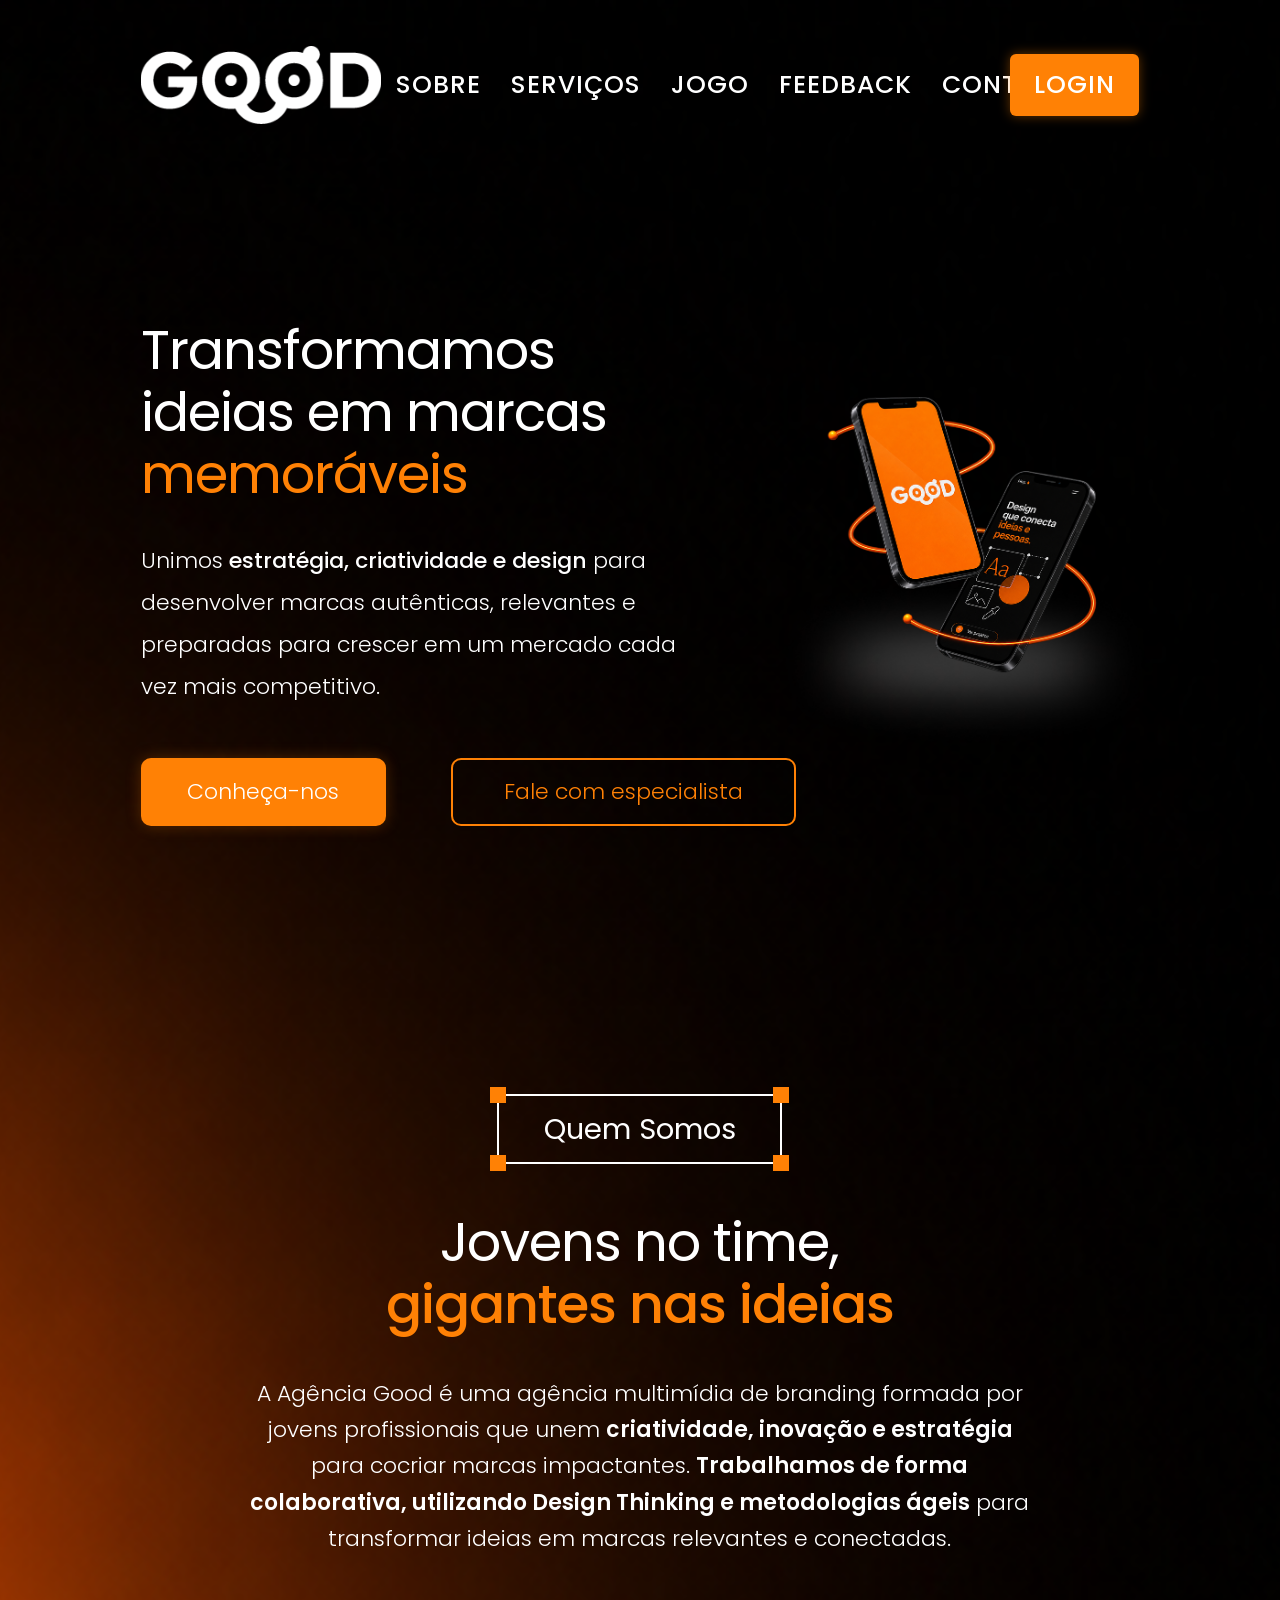
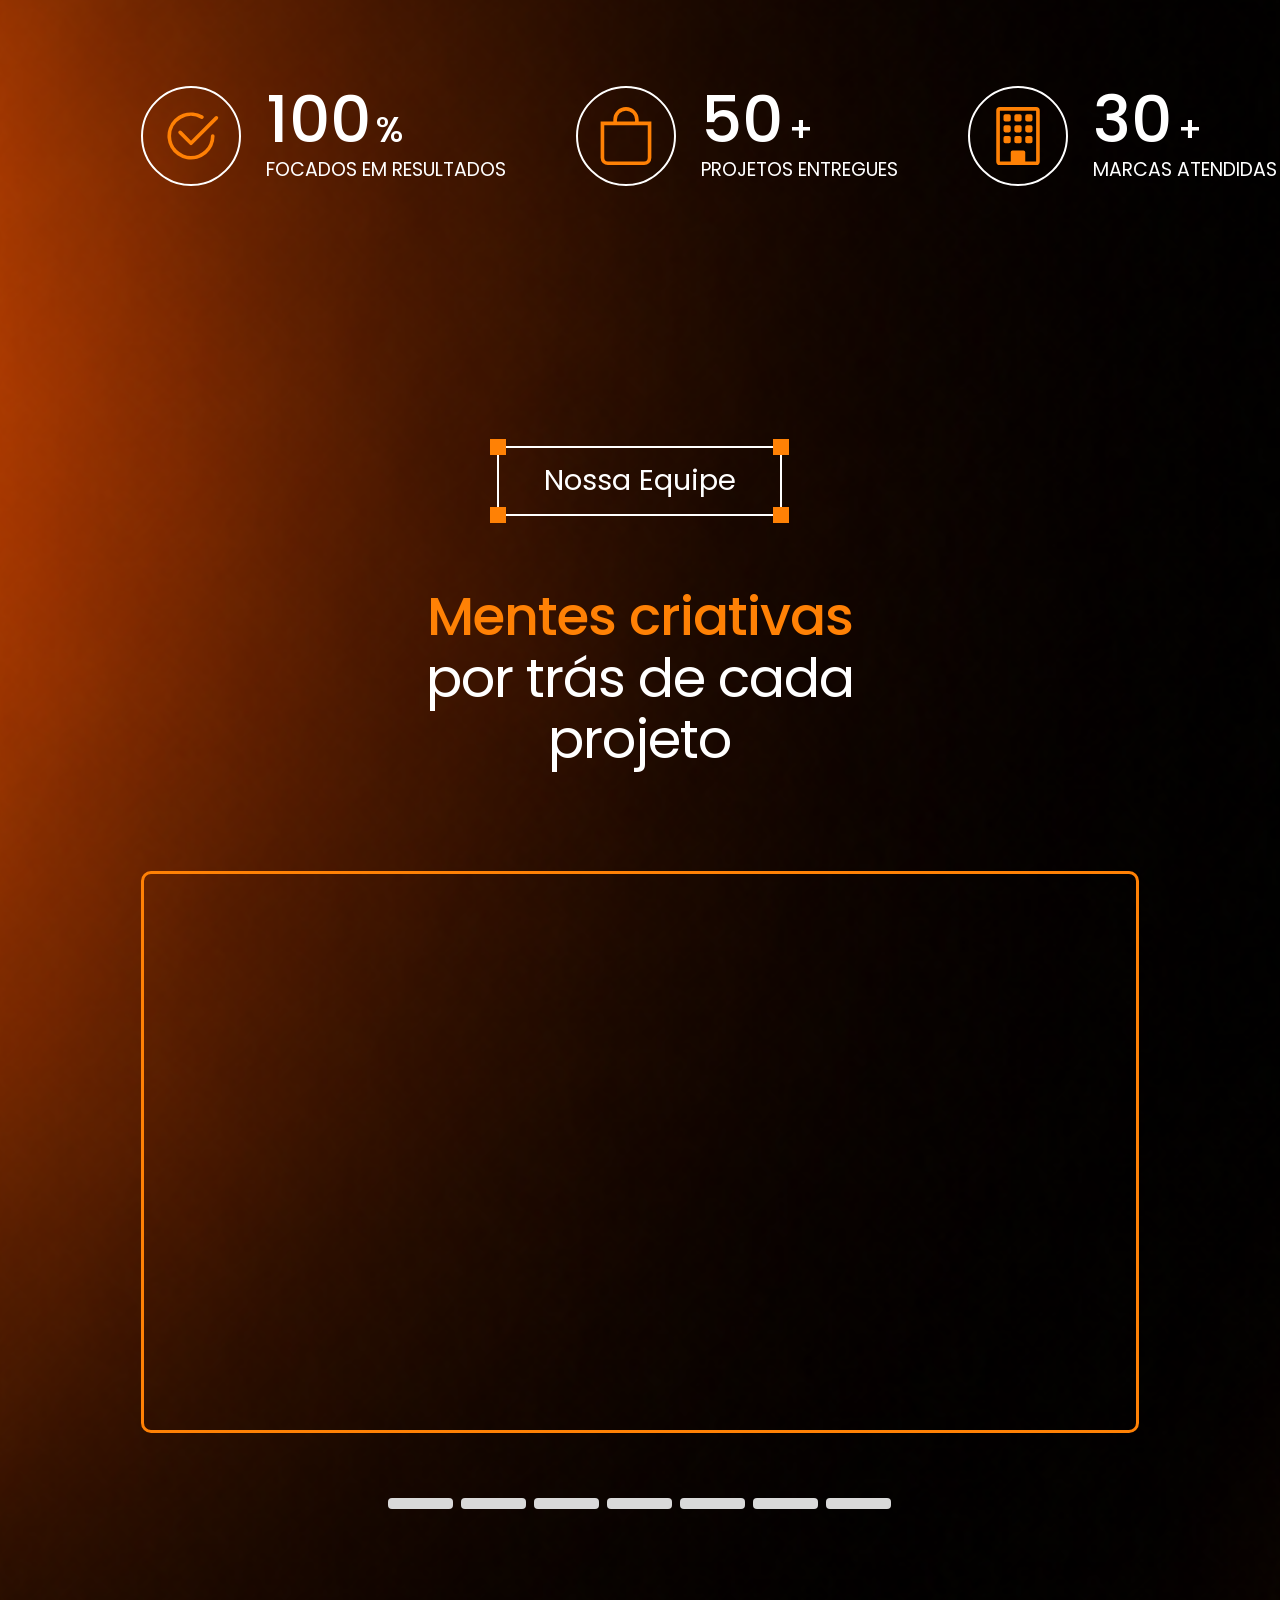
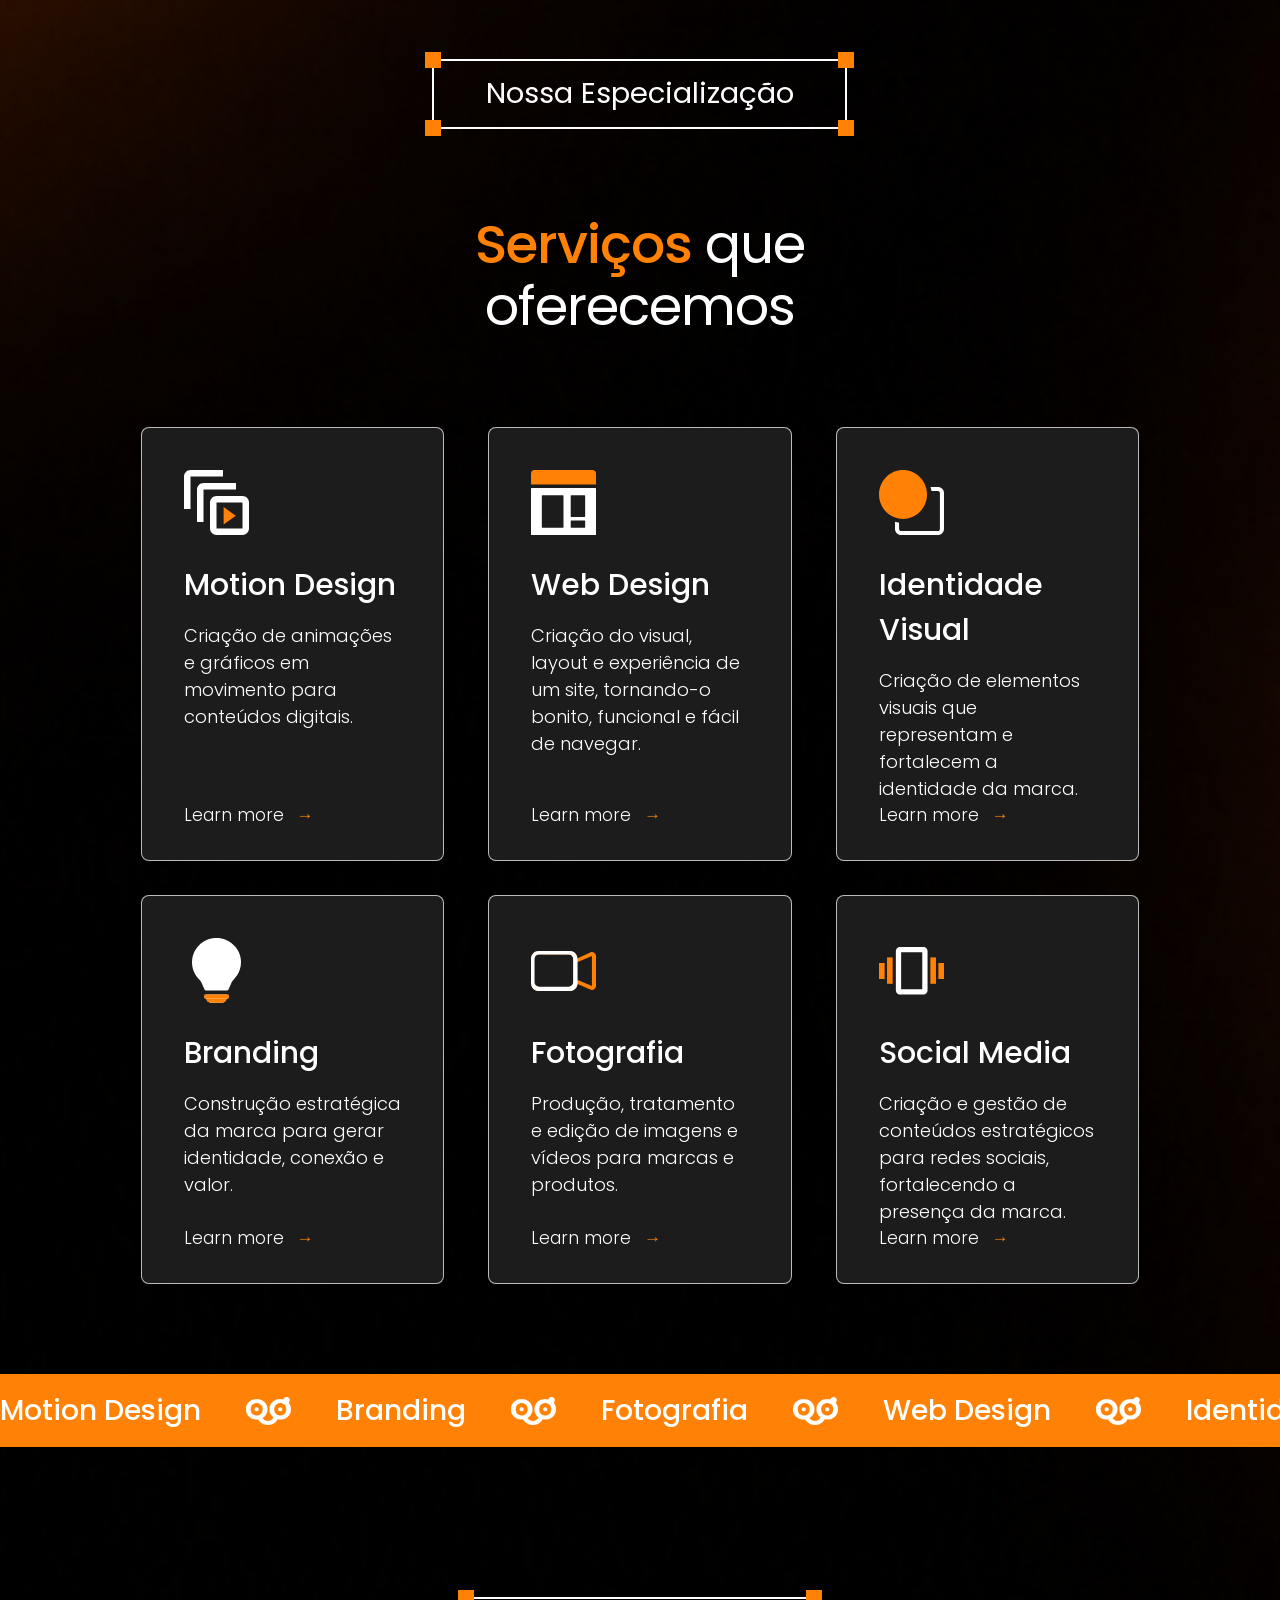
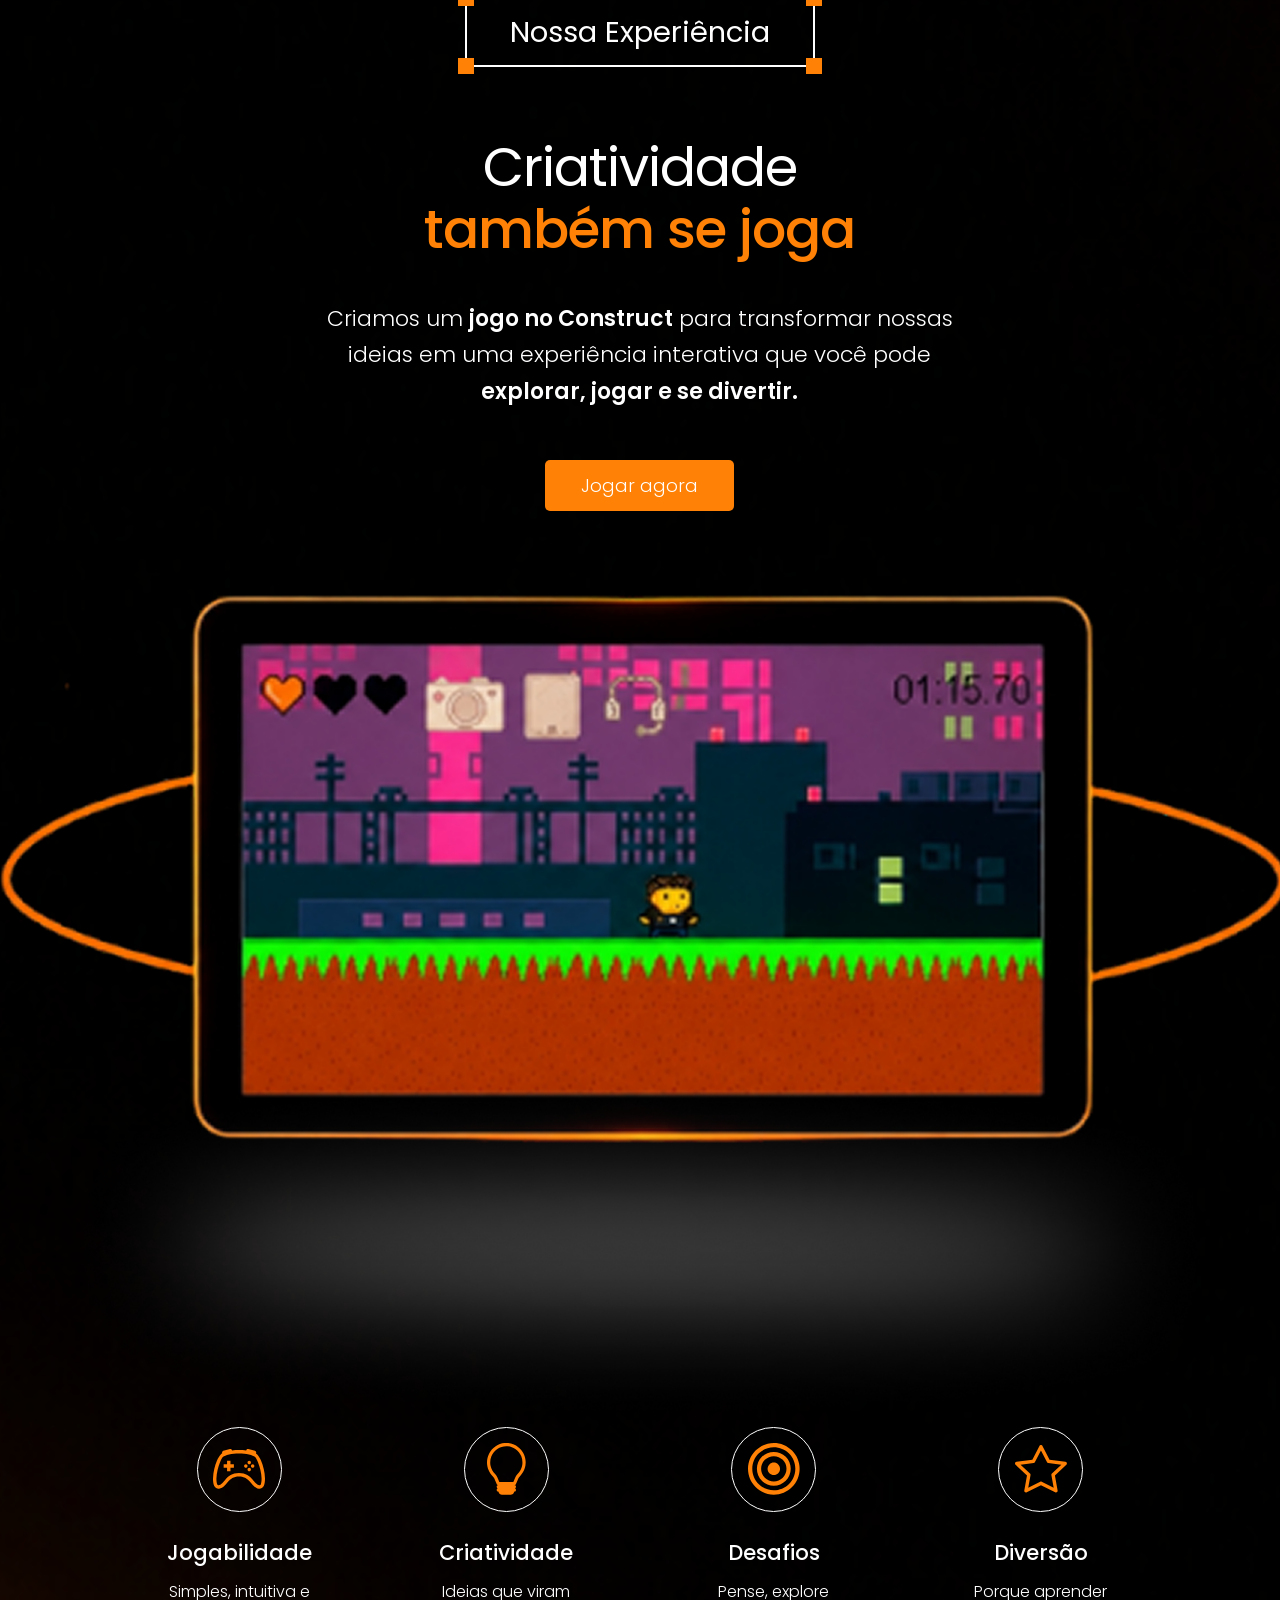
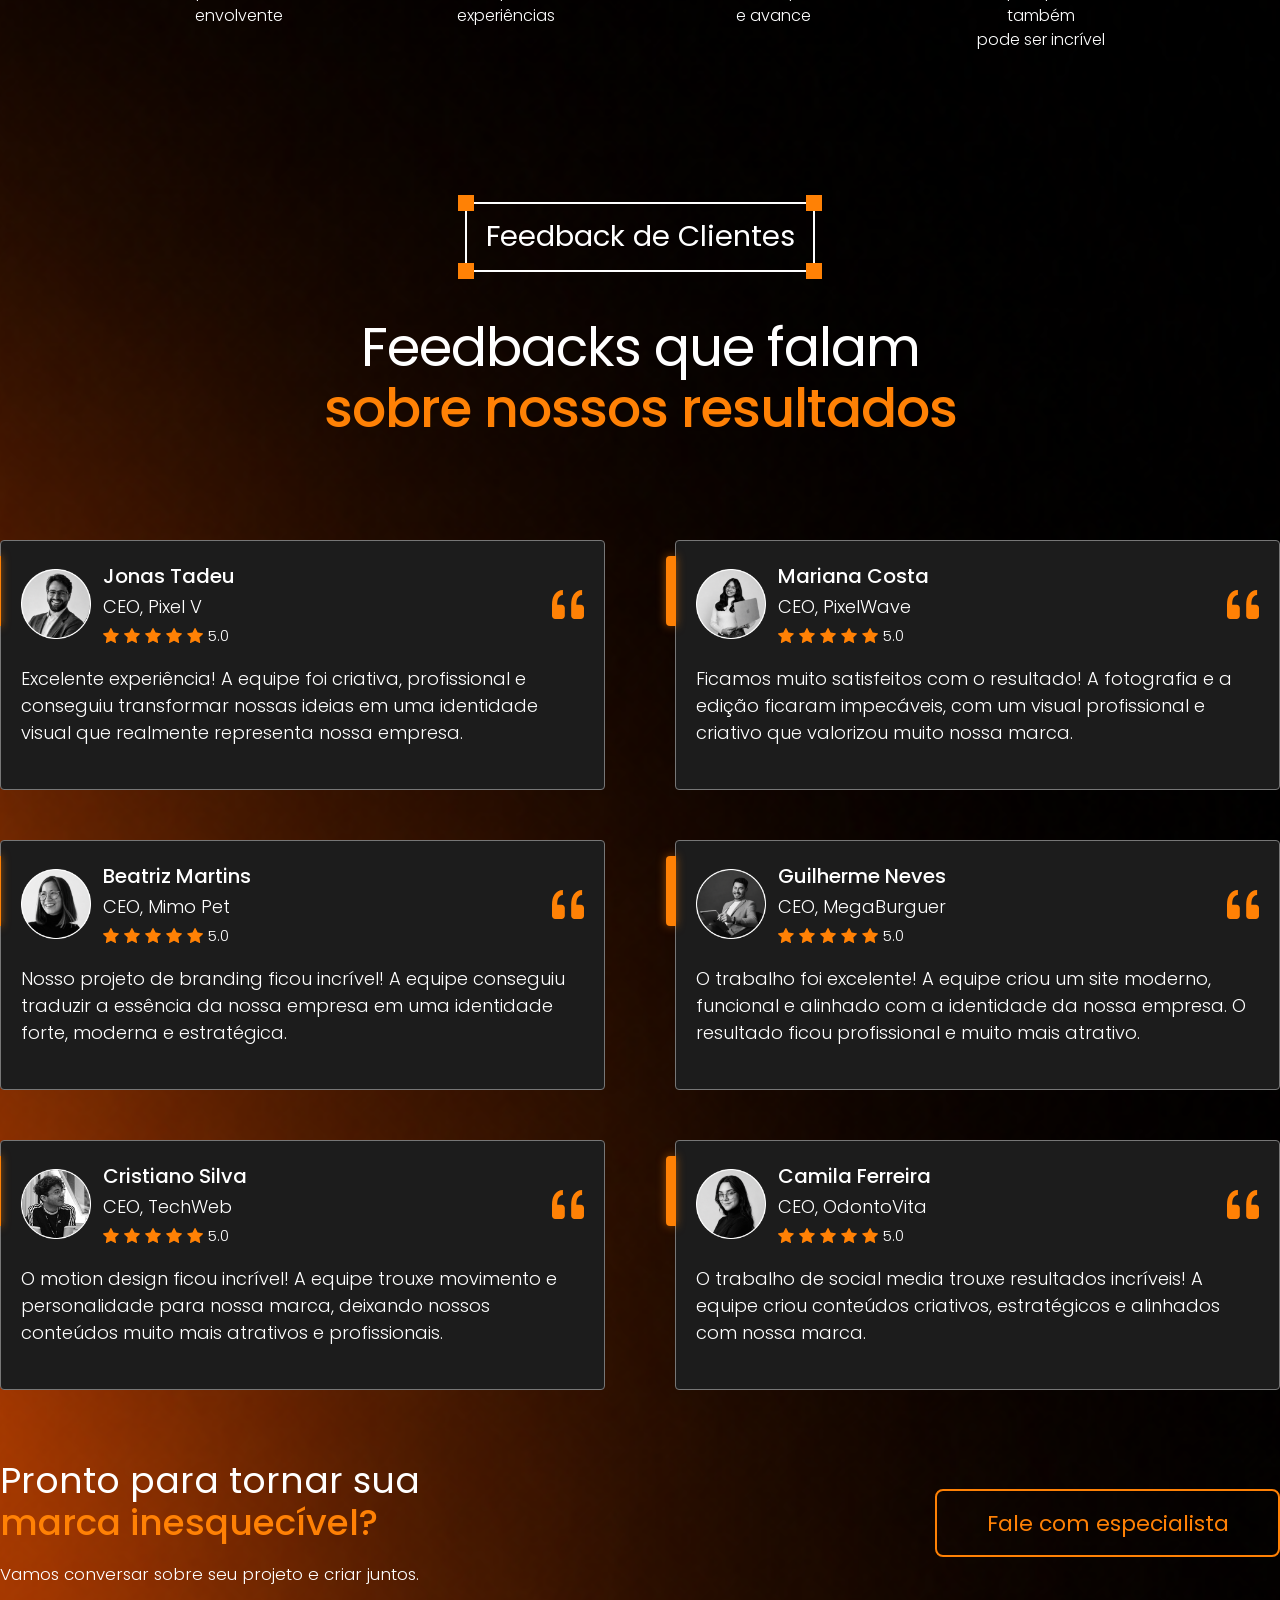
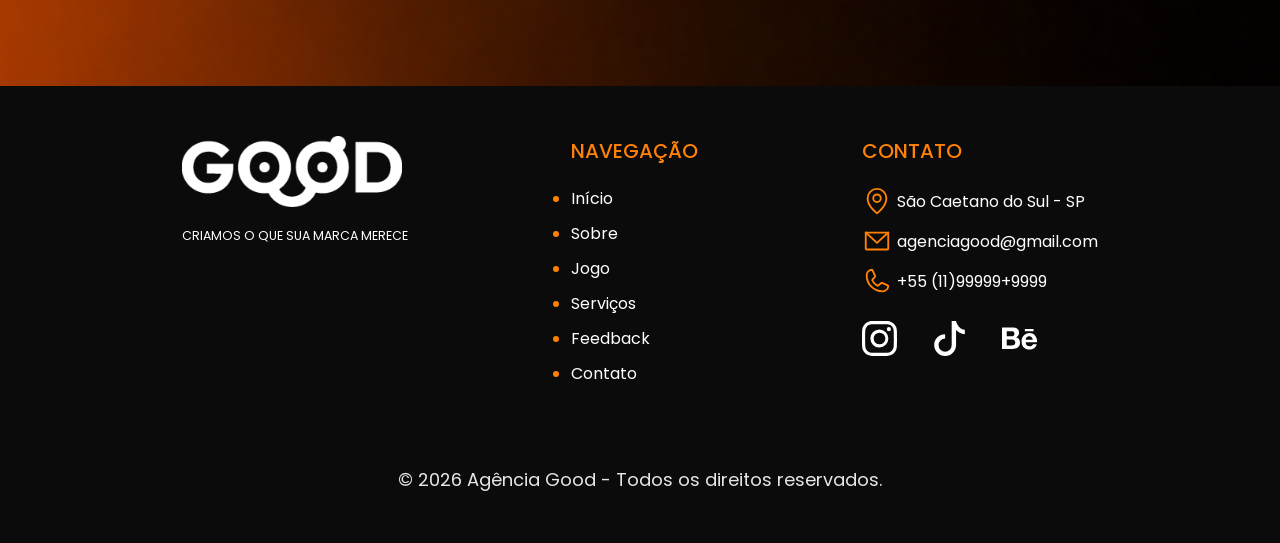
==== commit 076b2c41: "Add files via upload" ====
--- a/index.html
+++ b/index.html
@@ -711,7 +711,7 @@
         <div class="roda-pe container-grid">
 
             <div class="logo-footer">
-                <img src="./Svg/logo.svg" alt="Logo da Alerta Digital">
+              <img src="./Svg/Logo.svg" alt="Logo Agência Good">
                 <p>Criamos o que sua marca merece</p>
             </div>
 
